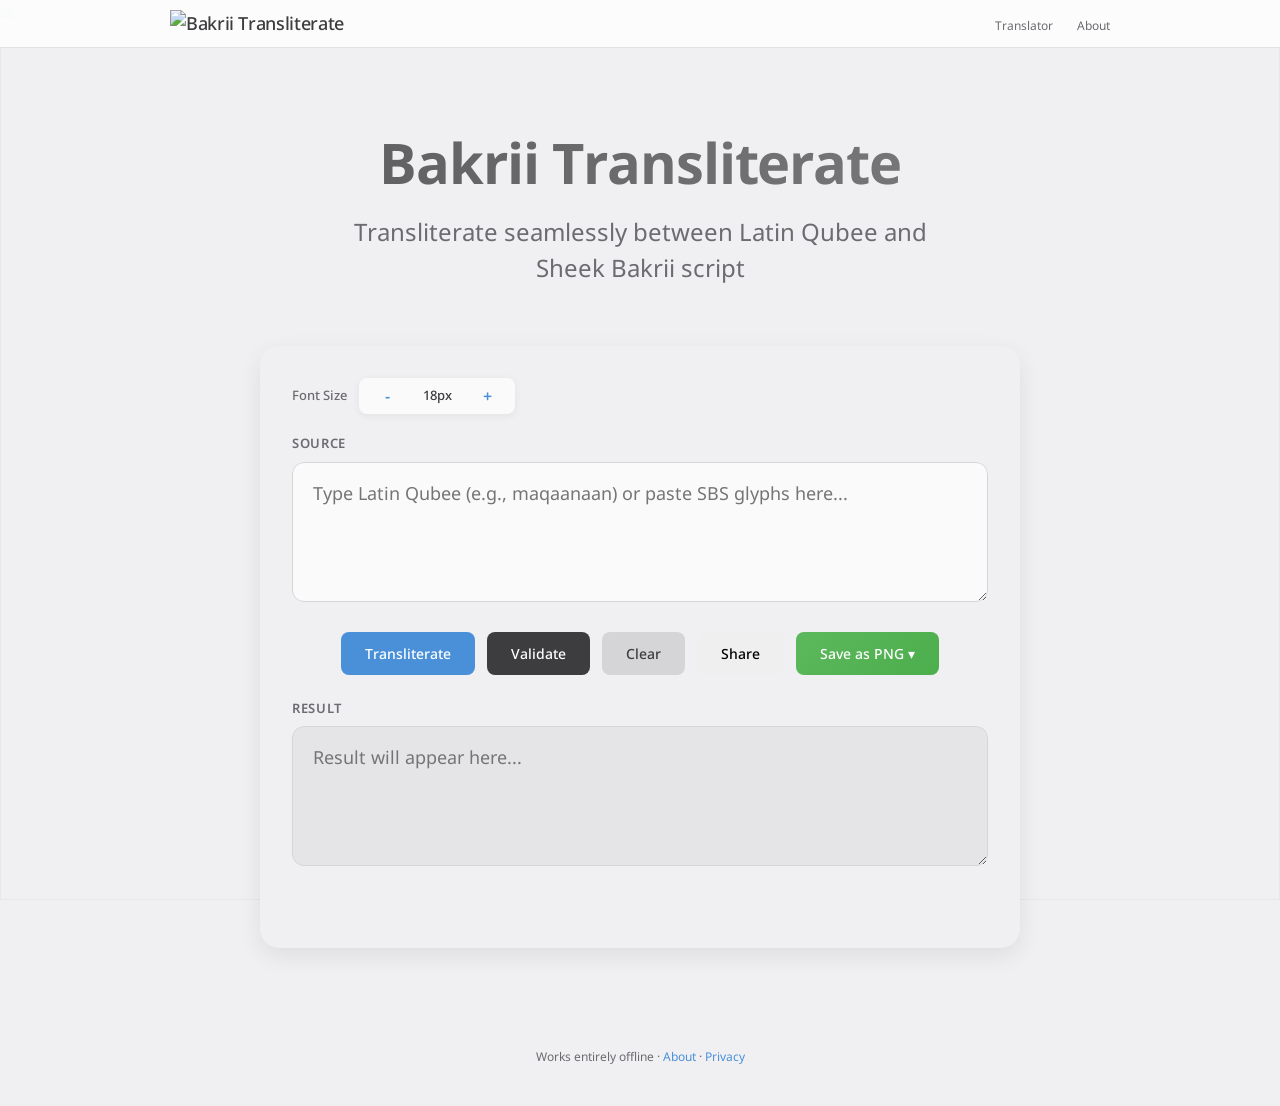
==== translator.html @ 2c623cd7 "Merge 926c4c5b5d169eddbbe2cc7d756abc93c093599e into 7698757508d91d9f81d3f9c5dd6d07b0c827f05c" ====
<!DOCTYPE html>
<html lang="en">
<head>
  <meta charset="UTF-8">
  <meta name="viewport" content="width=device-width, initial-scale=1.0">
  <meta name="description" content="Transliterate seamlessly between Latin Qubee and Sheek Bakrii script - preserving and promoting the Oromo language.">
  <meta property="og:title" content="Bakrii Transliterate">
  <meta property="og:description" content="Convert between Latin Qubee and Sheek Bakrii script for Oromo language preservation.">
  <meta property="og:type" content="website">
  <title>Bakrii Transliterate ↔ Latin Qubee</title>
  <link rel="icon" href="favicon.svg" type="image/svg+xml">
  <link rel="stylesheet" href="sbs-font-base64.css">
  <link href="https://fonts.googleapis.com/css2?family=Noto+Sans+Ethiopic:wght@300;400;500;600;700&family=Noto+Serif+Ethiopic:wght@400;500;600&display=swap" rel="stylesheet">
  <script>
    window.va = window.va || function () { (window.vaq = window.vaq || []).push(arguments); };
  </script>
  <script defer src="/_vercel/insights/script.js"></script>
  <style>
    *, *::before, *::after {
      box-sizing: border-box;
      margin: 0;
      padding: 0;
    }

    :root {
      --primary: #4a90d9;
      --primary-hover: #5a9fe0;
      --secondary: #6b6b70;
      --dark: #3d3d3f;
      --light: #e8e8eb;
      --white: #fafafa;
      --gray-100: #f0f0f2;
      --gray-200: #e5e5e8;
      --gray-300: #d5d5d8;
      --shadow-sm: 0 2px 8px rgba(0,0,0,0.06);
      --shadow-md: 0 8px 24px rgba(0,0,0,0.08);
      --shadow-lg: 0 32px 64px rgba(0,0,0,0.10);
      --radius-sm: 8px;
      --radius-md: 12px;
      --radius-lg: 20px;
      --transition: 0.3s cubic-bezier(0.4, 0, 0.2, 1);
    }

    .map-bg {
      position: fixed;
      top: 0;
      left: 0;
      width: 100%;
      height: 100%;
      object-fit: cover;
      z-index: -1;
      opacity: 0.2;
      pointer-events: none;
    }
    
    .map-bg svg {
      width: 100%;
      height: auto;
      filter: grayscale(100%) contrast(0.8);
    }

    body {
      font-family: 'Noto Sans Ethiopic', -apple-system, BlinkMacSystemFont, 'SF Pro Display', sans-serif;
      min-height: 100vh;
      background: #f0f0f2;
      color: var(--dark);
      line-height: 1.5;
      -webkit-font-smoothing: antialiased;
      -moz-osx-font-smoothing: grayscale;
    }

    body::before {
      content: '';
      position: fixed;
      top: 0;
      left: 0;
      right: 0;
      bottom: 0;
      background: rgba(240, 240, 242, 0.92);
      pointer-events: none;
      z-index: -1;
    }

    .navbar {
      position: fixed;
      top: 0;
      left: 0;
      right: 0;
      height: 48px;
      background: rgba(255, 255, 255, 0.8);
      backdrop-filter: blur(20px);
      -webkit-backdrop-filter: blur(20px);
      border-bottom: 1px solid rgba(0,0,0,0.1);
      z-index: 1000;
      display: flex;
      align-items: center;
      justify-content: center;
    }

    .navbar-content {
      max-width: 980px;
      width: 100%;
      display: flex;
      align-items: center;
      justify-content: space-between;
      padding: 0 20px;
    }

    .nav-logo {
      font-size: 18px;
      font-weight: 500;
      color: var(--dark);
      letter-spacing: -0.02em;
      text-decoration: none;
    }

    .nav-links {
      display: flex;
      gap: 24px;
      list-style: none;
    }

    .nav-links a {
      font-size: 12px;
      color: var(--secondary);
      text-decoration: none;
      transition: color var(--transition);
    }

    .nav-links a:hover {
      color: var(--dark);
    }

    .container {
      max-width: 800px;
      margin: 0 auto;
      padding: 120px 20px 60px;
    }

    .hero {
      text-align: center;
      margin-bottom: 60px;
      animation: fadeInUp 0.8s ease-out;
    }

    @keyframes fadeInUp {
      from {
        opacity: 0;
        transform: translateY(40px);
      }
      to {
        opacity: 1;
        transform: translateY(0);
      }
    }

    h1 {
      font-size: 56px;
      font-weight: 700;
      letter-spacing: -0.02em;
      background: linear-gradient(90deg, #5d5d5f 0%, #7a7a7d 100%);
      -webkit-background-clip: text;
      -webkit-text-fill-color: transparent;
      background-clip: text;
      margin-bottom: 10px;
    }

    .subtitle {
      font-size: 24px;
      font-weight: 400;
      color: var(--secondary);
      max-width: 600px;
      margin: 0 auto;
    }

    .translator-card {
      background: var(--gray-100);
      border-radius: var(--radius-lg);
      padding: 32px;
      box-shadow: var(--shadow-md);
      animation: fadeInUp 0.8s ease-out 0.2s both;
    }

    @keyframes fadeInUp {
      from {
        opacity: 0;
        transform: translateY(30px);
      }
      to {
        opacity: 1;
        transform: translateY(0);
      }
    }

    .toolbar {
      display: flex;
      align-items: center;
      justify-content: space-between;
      margin-bottom: 20px;
      flex-wrap: wrap;
      gap: 16px;
    }

    .font-controls {
      display: flex;
      align-items: center;
      gap: 12px;
    }

    .font-label {
      font-size: 13px;
      color: var(--secondary);
      font-weight: 500;
    }

    .font-size-control {
      display: flex;
      align-items: center;
      gap: 8px;
      background: var(--white);
      border-radius: var(--radius-sm);
      padding: 4px;
      box-shadow: var(--shadow-sm);
    }

    .font-btn {
      width: 28px;
      height: 28px;
      border: none;
      background: transparent;
      border-radius: 6px;
      cursor: pointer;
      display: flex;
      align-items: center;
      justify-content: center;
      color: var(--primary);
      font-size: 16px;
      font-weight: 600;
      transition: all var(--transition);
    }

    .font-btn:hover {
      background: var(--gray-200);
    }

    .font-btn:active {
      transform: scale(0.95);
    }

    .font-value {
      font-size: 13px;
      color: var(--dark);
      min-width: 36px;
      text-align: center;
      font-weight: 500;
    }

    .input-group {
      margin-bottom: 20px;
    }

    label {
      display: block;
      font-size: 13px;
      font-weight: 600;
      color: var(--secondary);
      text-transform: uppercase;
      letter-spacing: 0.05em;
      margin-bottom: 8px;
    }

    .textarea-wrapper {
      position: relative;
      border-radius: var(--radius-md);
      overflow: hidden;
      transition: all var(--transition);
    }

    .textarea-wrapper:focus-within {
      box-shadow: 0 0 0 4px rgba(0, 113, 227, 0.3);
    }

    textarea {
      width: 100%;
      min-height: 140px;
      height: auto;
      font-size: var(--font-size, 18px);
      font-family: 'SheekBakriSaphaloo', 'Noto Sans Ethiopic', sans-serif;
      padding: 16px 20px;
      border: 1px solid var(--gray-300);
      border-radius: var(--radius-md);
      background: var(--white);
      color: var(--dark);
      resize: vertical;
      transition: all var(--transition);
      line-height: 1.6;
      -webkit-font-smoothing: antialiased;
      -moz-osx-font-smoothing: grayscale;
      font-feature-settings: "liga" 1, "calt" 1;
      text-rendering: optimizeLegibility;
    }

    #dst {
      background: var(--gray-200);
    }

    .button-group {
      display: flex;
      gap: 12px;
      flex-wrap: wrap;
      justify-content: center;
      margin: 24px 0;
      position: relative;
    }

    button {
      display: inline-flex;
      align-items: center;
      gap: 8px;
      padding: 12px 24px;
      font-size: 14px;
      font-weight: 500;
      font-family: inherit;
      border: none;
      border-radius: var(--radius-sm);
      cursor: pointer;
      transition: all var(--transition);
    }

    button:active {
      transform: scale(0.98);
    }

    #goBtn {
      background: var(--primary);
      color: white;
    }

    #goBtn:hover {
      background: var(--primary-hover);
      transform: translateY(-1px);
    }

    #valBtn {
      background: var(--dark);
      color: white;
    }

    #valBtn:hover {
      background: #2d2d2f;
      transform: translateY(-1px);
    }

    #clearBtn {
      background: var(--gray-300);
      color: var(--dark);
    }

    #clearBtn:hover {
      background: #d1d1d6;
    }

    #saveBtn {
      background: linear-gradient(135deg, #5cb85c 0%, #4cae4c 100%);
      color: white;
    }

    #saveBtn:hover {
      transform: translateY(-1px);
      box-shadow: 0 4px 12px rgba(52, 199, 89, 0.4);
    }

    .save-dropdown {
      position: relative;
    }

    .save-menu {
      display: none;
      position: absolute;
      top: 100%;
      left: 0;
      margin-top: 4px;
      background: var(--white);
      border-radius: var(--radius-sm);
      box-shadow: var(--shadow-md);
      overflow: hidden;
      z-index: 100;
      min-width: 180px;
    }

    .save-menu.show {
      display: block;
    }

    .save-menu button {
      width: 100%;
      padding: 10px 16px;
      background: transparent;
      border: none;
      text-align: left;
      font-size: 13px;
      color: var(--dark);
      cursor: pointer;
      transition: background var(--transition);
    }

    .save-menu button:hover {
      background: var(--gray-200);
    }

    .info-box {
      margin-top: 20px;
      padding: 16px;
      background: var(--white);
      border-radius: var(--radius-md);
      min-height: 60px;
      font-size: 14px;
      color: var(--secondary);
    }

    .info-box:empty::before {
      content: 'Validation results will appear here';
      color: #a1a1a6;
      font-style: italic;
    }

    .valid {
      background: #e8f5e9;
      color: #2e7d32;
      padding: 2px 8px;
      border-radius: 4px;
      font-weight: 500;
    }

    .invalid {
      background: #ffebee;
      color: #c62828;
      padding: 2px 8px;
      border-radius: 4px;
      font-weight: 500;
    }

    .code {
      font-family: 'SF Mono', monospace;
      background: var(--gray-200);
      padding: 2px 6px;
      border-radius: 4px;
      font-size: 13px;
    }

    .info-line {
      padding: 8px 0;
      border-bottom: 1px solid var(--gray-300);
    }

    .info-line:last-child {
      border-bottom: none;
    }

    .status-bar {
      margin-top: 16px;
      padding: 12px 16px;
      border-radius: var(--radius-sm);
      font-size: 14px;
      font-weight: 500;
      text-align: center;
    }

    .status-bar.error {
      background: #ffe5e5;
      color: #c62828;
    }

    .status-bar.ok {
      background: #e8f5e9;
      color: #2e7d32;
    }

    .divider {
      height: 1px;
      background: linear-gradient(90deg, transparent, var(--gray-300), transparent);
      margin: 24px 0;
    }

    .footer {
      text-align: center;
      padding: 40px 20px;
      color: var(--secondary);
      font-size: 12px;
    }

    .footer a {
      color: var(--primary);
      text-decoration: none;
    }

    .footer a:hover {
      text-decoration: underline;
    }

    .skip-link {
      position: absolute;
      left: -9999px;
      padding: 12px 24px;
      background: var(--primary);
      color: white;
      text-decoration: none;
      z-index: 9999;
      border-radius: var(--radius-sm);
    }

    .skip-link:focus {
      position: fixed;
      left: 50%;
      top: 10px;
      transform: translateX(-50%);
    }

    .font-btn:focus-visible,
    button:focus-visible {
      outline: 2px solid var(--primary);
      outline-offset: 2px;
    }

    .modal {
      display: none;
      position: fixed;
      top: 0;
      left: 0;
      width: 100%;
      height: 100%;
      z-index: 2000;
      align-items: center;
      justify-content: center;
    }

    .modal.show {
      display: flex;
    }

    .modal-overlay {
      position: absolute;
      top: 0;
      left: 0;
      width: 100%;
      height: 100%;
      background: rgba(0, 0, 0, 0.5);
    }

    .modal-content {
      position: relative;
      background: var(--white);
      padding: 32px;
      border-radius: var(--radius-lg);
      max-width: 480px;
      margin: 20px;
      box-shadow: var(--shadow-lg);
    }

    .modal-close {
      position: absolute;
      top: 12px;
      right: 12px;
      width: 32px;
      height: 32px;
      border: none;
      background: var(--gray-200);
      border-radius: 50%;
      font-size: 20px;
      cursor: pointer;
      display: flex;
      align-items: center;
      justify-content: center;
    }

    .modal-close:hover {
      background: var(--gray-300);
    }

    .modal-content h2 {
      font-size: 24px;
      margin-bottom: 16px;
      color: var(--dark);
    }

    .modal-content p {
      margin-bottom: 12px;
      color: var(--secondary);
      line-height: 1.6;
    }



    @media (max-width: 768px) {
      h1 {
        font-size: 36px;
      }

      .subtitle {
        font-size: 18px;
      }

      .container {
        padding: 100px 16px 40px;
      }

      .translator-card {
        padding: 20px;
      }

      .button-group {
        flex-direction: column;
      }

      button {
        width: 100%;
        justify-content: center;
      }

      .toolbar {
        flex-direction: column;
        align-items: stretch;
      }

      .font-controls {
        justify-content: center;
      }
    }
  </style>
</head>
<body>
  <a href="#main" class="skip-link">Skip to content</a>
  <img class="map-bg" src="contour-lines.svg" role="img" aria-hidden="true" alt="">
  <nav class="navbar">
    <div class="navbar-content">
      <a href="translator.html" class="nav-logo"><img src="logo.svg" alt="Bakrii Transliterate" height="32"></a>
      <ul class="nav-links">
        <li><a href="translator.html" class="active">Translator</a></li>
        <li><a href="about.html">About</a></li>
      </ul>
    </div>
  </nav>

  <div class="container" id="main">
    <header class="hero">
      <h1>Bakrii Transliterate</h1>
      <p class="subtitle">Transliterate seamlessly between Latin Qubee and Sheek Bakrii script</p>
    </header>

    <div class="translator-card" id="translatorCard">
      <div class="toolbar">
        <div class="font-controls">
          <span class="font-label">Font Size</span>
          <div class="font-size-control">
            <button class="font-btn" onclick="adjustFontSize(-2)" aria-label="Decrease font size">−</button>
            <span class="font-value" id="fontValue">18px</span>
            <button class="font-btn" onclick="adjustFontSize(2)" aria-label="Increase font size">+</button>
          </div>
        </div>
      </div>

      <div class="input-group">
        <label for="src">Source</label>
        <div class="textarea-wrapper">
          <textarea id="src" placeholder="Type Latin Qubee (e.g., maqaanaan) or paste SBS glyphs here..."></textarea>
        </div>
      </div>

      <div class="button-group">
        <button id="goBtn">Transliterate</button>
        <button id="valBtn">Validate</button>
        <button id="clearBtn">Clear</button>
        <button id="shareBtn" title="Share to apps">Share</button>
        <div class="save-dropdown">
          <button id="saveBtn">Save as PNG ▾</button>
          <div class="save-menu" id="saveMenu">
            <button data-format="original">Original Size</button>
            <button data-format="instagram">Instagram (1080×1350)</button>
            <button data-format="facebook">Facebook (1080×1080)</button>
            <button data-format="twitter">X/Twitter (1200×675)</button>
            <button data-format="linkedin">LinkedIn (1200×627)</button>
            <button data-format="story">Story (1080×1920)</button>
            <button data-format="svg">Export as SVG (Vector)</button>
          </div>
        </div>
      </div>

      <div class="input-group">
        <label for="dst">Result</label>
        <div class="textarea-wrapper" id="resultWrapper">
          <textarea id="dst" readonly placeholder="Result will appear here..."></textarea>
        </div>
      </div>

      <div id="infoBox"></div>
      <div id="statusBar" class="status-bar"></div>
    </div>


  </div>

  <footer class="footer">
    <p>Works entirely offline &middot; <a href="about.html">About</a> &middot; <a href="#" id="privacyLink">Privacy</a></p>
  </footer>

  <div id="privacyModal" class="modal" aria-hidden="true">
    <div class="modal-overlay" aria-hidden="true"></div>
    <div class="modal-content" role="dialog" aria-labelledby="privacyTitle">
      <button class="modal-close" aria-label="Close">&times;</button>
      <h2 id="privacyTitle">Privacy Policy</h2>
      <p>This translator runs entirely in your browser. No data is sent to any server.</p>
      <p>All translation, validation, and export operations happen locally on your device.</p>
      <p>No cookies, no tracking, no analytics.</p>
    </div>
  </div>

  <script src="opentype.min.js"></script>
  <script src="translator.js"></script>
  <script>
    let currentFontSize = 18;
    const minFontSize = 12;
    const maxFontSize = 48;

    function adjustFontSize(delta) {
      currentFontSize = Math.max(minFontSize, Math.min(maxFontSize, currentFontSize + delta));
      document.documentElement.style.setProperty('--font-size', currentFontSize + 'px');
      document.getElementById('fontValue').textContent = currentFontSize + 'px';
      localStorage.setItem('translatorFontSize', currentFontSize);
    }

    const savedFontSize = localStorage.getItem('translatorFontSize');
    if (savedFontSize) {
      currentFontSize = parseInt(savedFontSize);
      document.documentElement.style.setProperty('--font-size', currentFontSize + 'px');
      document.getElementById('fontValue').textContent = currentFontSize + 'px';
    }

    document.getElementById('saveBtn').addEventListener('click', function(e) {
      e.stopPropagation();
      const resultText = document.getElementById('dst').value;
      if (!resultText) {
        alert('No result to save. Please transliterate first.');
        return;
      }
      document.getElementById('saveMenu').classList.toggle('show');
    });

    document.querySelectorAll('.save-menu button').forEach(btn => {
      btn.addEventListener('click', function() {
        const format = this.dataset.format;
        document.getElementById('saveMenu').classList.remove('show');
        captureAndSave(format);
      });
    });

    document.addEventListener('click', function() {
      document.getElementById('saveMenu').classList.remove('show');
    });

    const formats = {
      original: null,
      instagram: { width: 1080, height: 1350 },
      facebook: { width: 1080, height: 1080 },
      twitter: { width: 1200, height: 675 },
      linkedin: { width: 1200, height: 627 },
      story: { width: 1080, height: 1920 },
      svg: null
    };

    function escapeXml(str) {
      return str.replace(/[<>&'"]/g, c => ({
        '<': '&lt;', '>': '&gt;', '&': '&amp;', "'": '&apos;', '"': '&quot;'
      })[c]);
    }
    
    function captureAndSave(format) {
        const resultText = document.getElementById('dst').value;
        if (!resultText) {
          alert('No result to save. Please transliterate first.');
          return;
        }

        const fontSize = currentFontSize;
        const padding = 30;
        const lineHeight = fontSize * 1.5;

        const tempCanvas = document.createElement('canvas');
        const tempCtx = tempCanvas.getContext('2d');
        tempCtx.font = fontSize + 'px "Noto Sans Ethiopic", "SheekBakriSaphaloo", sans-serif';

        const maxWidth = 800;
        const words = resultText.split(' ');
        const lines = [];
        let currentLine = '';

        for (const word of words) {
          const testLine = currentLine ? currentLine + ' ' + word : word;
          const metrics = tempCtx.measureText(testLine);
          if (metrics.width > maxWidth && currentLine) {
            lines.push(currentLine);
            currentLine = word;
          } else {
            currentLine = testLine;
          }
        }
        if (currentLine) lines.push(currentLine);

        const textWidth = Math.max(...lines.map(line => tempCtx.measureText(line).width));
        const textHeight = lines.length * lineHeight;

        const contentPadding = 40;
        const boxWidth = Math.ceil(textWidth + contentPadding * 2);
        const boxHeight = Math.ceil(textHeight + contentPadding * 2);

        let targetWidth, targetHeight;
        const targetFormat = formats[format];
        
        if (targetFormat) {
          targetWidth = targetFormat.width;
          targetHeight = targetFormat.height;
        } else {
          targetWidth = boxWidth + 100;
          targetHeight = boxHeight + 120;
        }

        const canvas = document.createElement('canvas');
        canvas.width = targetWidth;
        canvas.height = targetHeight;
        const ctx = canvas.getContext('2d');

        ctx.fillStyle = '#ffffff';
        ctx.fillRect(0, 0, targetWidth, targetHeight);

        if (targetFormat) {
          ctx.strokeStyle = '#f0f0f0';
          ctx.lineWidth = 1;
          ctx.strokeRect(0, 0, targetWidth, targetHeight);
        }

        const scale = Math.min(
          (targetWidth * 0.8) / boxWidth,
          (targetHeight * 0.8) / boxHeight
        );

        ctx.save();
        ctx.translate(targetWidth / 2, targetHeight / 2);
        ctx.scale(scale, scale);
        ctx.translate(-boxWidth / 2, -boxHeight / 2);

        ctx.fillStyle = '#f5f5f7';
        ctx.fillRect(0, 0, boxWidth, boxHeight);

        ctx.fillStyle = '#5d5d5f';
        ctx.font = fontSize + 'px "Noto Sans Ethiopic", "SheekBakriSaphaloo", sans-serif';
        
        let y = contentPadding + fontSize;
        for (const line of lines) {
          ctx.fillText(line, contentPadding, y);
          y += lineHeight;
        }

        ctx.restore();

        // SVG vector export is handled separately by exportVectorSVG()
        if (format === 'svg') {
          exportVectorSVG(resultText);
          return;
        }

        const link = document.createElement('a');
        link.download = `sheek-bakrii-${format || 'original'}.png`;
        link.href = canvas.toDataURL('image/png');
        link.click();
      }

    /* ── Vector SVG export via opentype.js ─────────────────────────
       Produces true Bézier outlines — no font installation required.
       Each SBS glyph → <path d="…">, Latin Qubee → <text> labels.
    ──────────────────────────────────────────────────────────────── */
    let _sbsFont = null; // cached parsed font

    async function loadSbsFont() {
      if (_sbsFont) return _sbsFont;
      const cssText = await fetch('sbs-font-base64.css').then(r => r.text());
      const m = cssText.match(/base64,([A-Za-z0-9+/=]+)/);
      if (!m) throw new Error('Font base64 not found in sbs-font-base64.css');
      // Decode base64 → Uint8Array → ArrayBuffer
      const bin = atob(m[1]);
      const buf = new Uint8Array(bin.length);
      for (let i = 0; i < bin.length; i++) buf[i] = bin.charCodeAt(i);
      _sbsFont = opentype.parse(buf.buffer);
      return _sbsFont;
    }

    async function exportVectorSVG(sbsText) {
      const saveBtn = document.getElementById('saveBtn');
      const origLabel = saveBtn.textContent;
      saveBtn.textContent = 'Generating SVG…';
      saveBtn.disabled = true;

      try {
        const font = await loadSbsFont();

        // ── Layout ──────────────────────────────────────────────
        const FONT_SIZE  = 96;
        const PAD        = 28;
        const LABEL_GAP  = 10;   // px below descender line
        const LABEL_SIZE = 11;
        const upm        = font.unitsPerEm;
        const ascender   = (font.ascender  / upm) * FONT_SIZE;
        const descender  = Math.abs(font.descender / upm) * FONT_SIZE;
        const baseline   = PAD + ascender;

        // ── Collect glyph data ───────────────────────────────────
        const chars = [...sbsText];          // iterate by codepoint
        let cursorX = PAD;
        const glyphs = [];

        for (const ch of chars) {
          const glyph = font.charToGlyph(ch);
          if (!glyph) continue;
          const adv   = (glyph.advanceWidth / upm) * FONT_SIZE;
          const path  = font.getPath(ch, cursorX, baseline, FONT_SIZE);
          // Get Latin equivalent for the label
          const latin = (typeof sbsToLatin === 'function')
            ? sbsToLatin(ch)
            : ch;
          glyphs.push({ path, x: cursorX, adv, latin });
          cursorX += adv;
        }

        if (!glyphs.length) throw new Error('No glyphs could be rendered for this text.');

        // ── Dimensions ──────────────────────────────────────────
        const totalW = cursorX + PAD;
        const labelY = baseline + descender + LABEL_GAP + LABEL_SIZE;
        const totalH = labelY + PAD;

        // ── Compound path (all glyphs merged) ───────────────────
        const compoundD = glyphs
          .map(g => g.path.toPathData(3))
          .join(' ');

        // ── Glyph separator lines (subtle, helpful in Illustrator)
        const separators = glyphs.slice(0, -1).map(g => {
          const lx = (g.x + g.adv).toFixed(2);
          const y1 = PAD.toFixed(2);
          const y2 = (baseline + descender).toFixed(2);
          return `  <line x1="${lx}" y1="${y1}" x2="${lx}" y2="${y2}" stroke="#dddddd" stroke-width="0.5" stroke-dasharray="2,2"/>`;
        }).join('\n');

        // ── Latin labels ─────────────────────────────────────────
        const labelLines = glyphs.map(g => {
          const cx = (g.x + g.adv / 2).toFixed(2);
          return `    <text x="${cx}" y="${labelY.toFixed(2)}" text-anchor="middle" ` +
            `font-family="Arial, Helvetica, sans-serif" font-size="${LABEL_SIZE}" fill="#999999">${escapeXml(g.latin)}</text>`;
        }).join('\n');

        // ── Baseline rule ────────────────────────────────────────
        const baselineRule = `  <line x1="${PAD}" y1="${baseline.toFixed(2)}" x2="${(totalW - PAD).toFixed(2)}" ` +
          `y2="${baseline.toFixed(2)}" stroke="#eeeeee" stroke-width="0.5"/>`;

        // ── Assemble SVG ─────────────────────────────────────────
        const latinSrc = glyphs.map(g => g.latin).join('');
        const svg = `<?xml version="1.0" encoding="utf-8"?>
<!-- Generator: Bakrii Translator <https://github.com/archimatrix47-design/Bakrii-Translator> -->
<!DOCTYPE svg PUBLIC "-//W3C//DTD SVG 1.1//EN" "http://www.w3.org/Graphics/SVG/1.1/DTD/svg11.dtd">
<svg version="1.1"
     xmlns="http://www.w3.org/2000/svg"
     xmlns:xlink="http://www.w3.org/1999/xlink"
     viewBox="0 0 ${totalW.toFixed(2)} ${totalH.toFixed(2)}"
     width="${totalW.toFixed(2)}"
     height="${totalH.toFixed(2)}">
  <title>${escapeXml(latinSrc)}</title>
  <desc>Sheek Bakrii Saphaloo — vector outlines. Latin Qubee: ${escapeXml(latinSrc)}</desc>

  <!-- Baseline & glyph separators (guides) -->
${baselineRule}
${separators}

  <!-- SBS glyph outlines — compound path, editable as shapes in Illustrator -->
  <path id="sbs-glyphs" d="${compoundD}" fill="#1a1a1a" fill-rule="nonzero"/>

  <!-- Latin Qubee labels -->
  <g id="qubee-labels">
${labelLines}
  </g>
</svg>`;

        // ── Trigger download ─────────────────────────────────────
        const slug = latinSrc.replace(/\s+/g, '-').replace(/[^a-z0-9-]/gi, '').toLowerCase();
        const blob = new Blob([svg], { type: 'image/svg+xml' });
        const url  = URL.createObjectURL(blob);
        const a    = document.createElement('a');
        a.href     = url;
        a.download = `sbs-${slug || Date.now()}.svg`;
        document.body.appendChild(a);
        a.click();
        setTimeout(() => { document.body.removeChild(a); URL.revokeObjectURL(url); }, 200);

      } catch (err) {
        alert('SVG export failed: ' + err.message);
        console.error('exportVectorSVG:', err);
      } finally {
        saveBtn.textContent = origLabel;
        saveBtn.disabled = false;
      }
    }

      document.getElementById('shareBtn').addEventListener('click', async function() {
        const resultText = document.getElementById('dst').value;
        if (!resultText) {
          alert('No result to share. Please transliterate first.');
          return;
        }

        const fontSize = currentFontSize;
        const padding = 40;
        const lineHeight = fontSize * 1.5;

        const tempCanvas = document.createElement('canvas');
        const tempCtx = tempCanvas.getContext('2d');
        tempCtx.font = fontSize + 'px "SheekBakriSaphaloo"';

        const maxWidth = 800;
        const words = resultText.split(' ');
        const lines = [];
        let currentLine = '';

        for (const word of words) {
          const testLine = currentLine ? currentLine + ' ' + word : word;
          const metrics = tempCtx.measureText(testLine);
          if (metrics.width > maxWidth && currentLine) {
            lines.push(currentLine);
            currentLine = word;
          } else {
            currentLine = testLine;
          }
        }
        if (currentLine) lines.push(currentLine);

        const textWidth = Math.max(...lines.map(line => tempCtx.measureText(line).width));
        const textHeight = lines.length * lineHeight;

        const boxWidth = Math.ceil(textWidth + padding * 2);
        const boxHeight = Math.ceil(textHeight + padding * 2);

        const canvas = document.createElement('canvas');
        canvas.width = boxWidth;
        canvas.height = boxHeight;
        const ctx = canvas.getContext('2d');

        ctx.fillStyle = '#f5f5f7';
        ctx.fillRect(0, 0, boxWidth, boxHeight);

        ctx.fillStyle = '#3d3d3f';
        ctx.font = fontSize + 'px "SheekBakriSaphaloo", "Noto Sans Ethiopic", sans-serif';

        let y = padding + fontSize;
        for (const line of lines) {
          ctx.fillText(line, padding, y);
          y += lineHeight;
        }

        canvas.toBlob(async function(blob) {
          if (!blob) {
            alert('Could not create image. Please try again.');
            return;
          }

          const file = new File([blob], 'sheek-bakrii-translation.png', { type: 'image/png' });

          if (navigator.share && navigator.canShare && navigator.canShare({ files: [file] })) {
            try {
              await navigator.share({
                files: [file],
                title: 'Sheek Bakrii Translation',
                text: resultText
              });
            } catch (err) {
              if (err.name !== 'AbortError') {
                alert('Share failed. Please try saving instead.');
              }
            }
          } else if (navigator.share) {
            try {
              await navigator.share({
                title: 'Sheek Bakrii Translation',
                text: resultText
              });
            } catch (err) {
              if (err.name !== 'AbortError') {
                const link = document.createElement('a');
                link.download = 'sheek-bakrii-translation.png';
                link.href = canvas.toDataURL('image/png');
                link.click();
              }
            }
          } else {
            const link = document.createElement('a');
            link.download = 'sheek-bakrii-translation.png';
            link.href = canvas.toDataURL('image/png');
            link.click();
          }
        }, 'image/png');
      });

    document.addEventListener('keydown', function(e) {
      if ((e.ctrlKey || e.metaKey) && e.key === 'Enter') {
        document.getElementById('goBtn').click();
      }
    });

    const privacyModal = document.getElementById('privacyModal');
    const privacyLink = document.getElementById('privacyLink');
    const modalClose = privacyModal.querySelector('.modal-close');
    const modalOverlay = privacyModal.querySelector('.modal-overlay');

    function openPrivacyModal() {
      privacyModal.classList.add('show');
      privacyModal.setAttribute('aria-hidden', 'false');
      modalClose.focus();
    }

    function closePrivacyModal() {
      privacyModal.classList.remove('show');
      privacyModal.setAttribute('aria-hidden', 'true');
      privacyLink.focus();
    }

    privacyLink.addEventListener('click', function(e) {
      e.preventDefault();
      openPrivacyModal();
    });

    modalClose.addEventListener('click', closePrivacyModal);
    modalOverlay.addEventListener('click', closePrivacyModal);

    document.addEventListener('keydown', function(e) {
      if (e.key === 'Escape' && privacyModal.classList.contains('show')) {
        closePrivacyModal();
      }
    });
  </script>
</body>
</html>
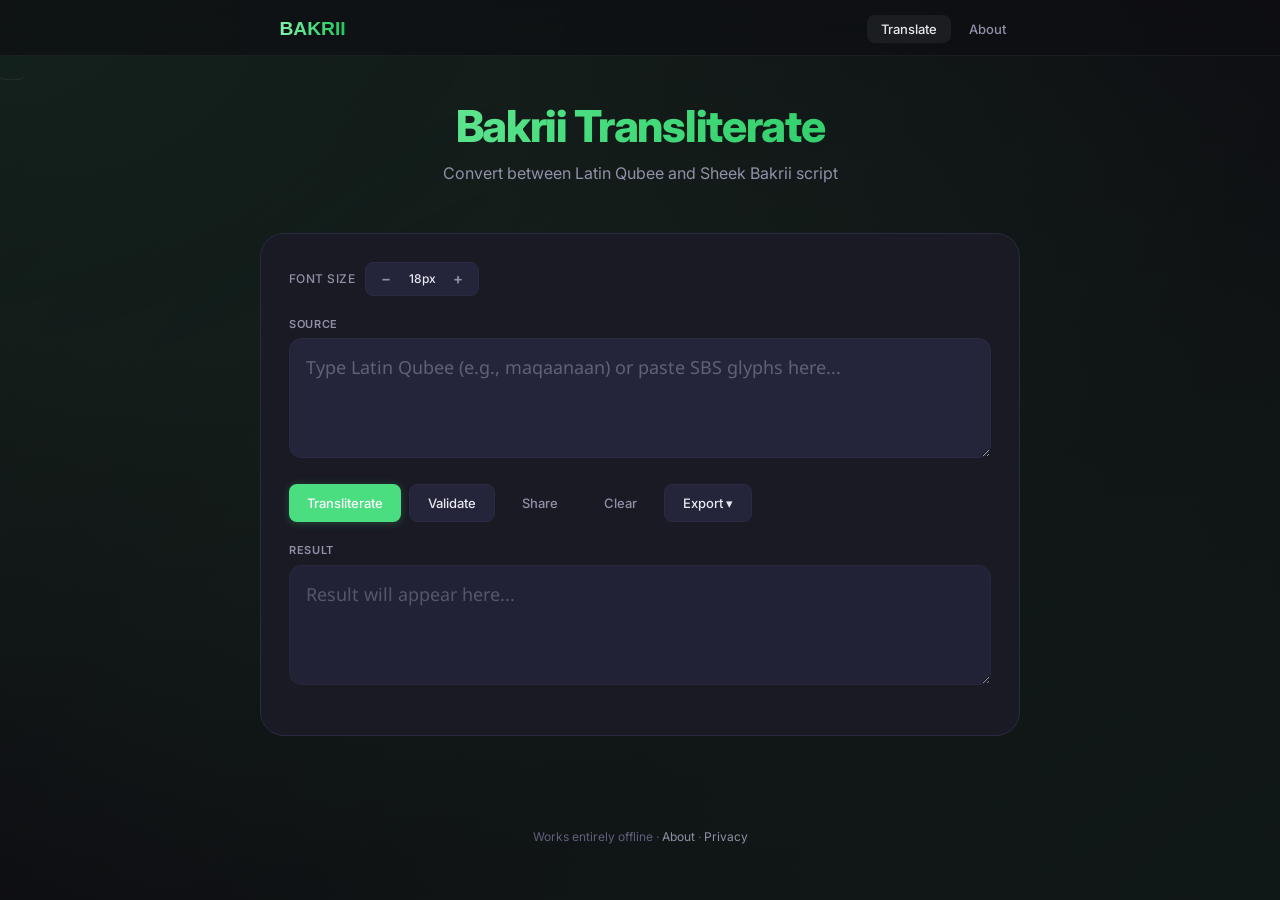
==== commit 8a6c21ad: "Rebuild UI with dark theme, green accents, and contour-lines background Complete visual redesign of " ====
--- a/translator.html
+++ b/translator.html
@@ -10,11 +10,7 @@
   <title>Bakrii Transliterate ↔ Latin Qubee</title>
   <link rel="icon" href="favicon.svg" type="image/svg+xml">
   <link rel="stylesheet" href="sbs-font-base64.css">
-  <link href="https://fonts.googleapis.com/css2?family=Noto+Sans+Ethiopic:wght@300;400;500;600;700&family=Noto+Serif+Ethiopic:wght@400;500;600&display=swap" rel="stylesheet">
-  <script>
-    window.va = window.va || function () { (window.vaq = window.vaq || []).push(arguments); };
-  </script>
-  <script defer src="/_vercel/insights/script.js"></script>
+  <link href="https://fonts.googleapis.com/css2?family=Inter:wght@300;400;500;600;700;800&family=Noto+Sans+Ethiopic:wght@300;400;500;600;700&display=swap" rel="stylesheet">
   <style>
     *, *::before, *::after {
       box-sizing: border-box;
@@ -23,62 +19,82 @@
     }
 
     :root {
-      --primary: #4a90d9;
-      --primary-hover: #5a9fe0;
-      --secondary: #6b6b70;
-      --dark: #3d3d3f;
-      --light: #e8e8eb;
-      --white: #fafafa;
-      --gray-100: #f0f0f2;
-      --gray-200: #e5e5e8;
-      --gray-300: #d5d5d8;
-      --shadow-sm: 0 2px 8px rgba(0,0,0,0.06);
-      --shadow-md: 0 8px 24px rgba(0,0,0,0.08);
-      --shadow-lg: 0 32px 64px rgba(0,0,0,0.10);
+      --bg: #0f0f13;
+      --bg-card: #1a1a24;
+      --bg-card-hover: #1f1f2b;
+      --surface: #24243a;
+      --border: #2a2a40;
+      --text: #e8e8f0;
+      --text-secondary: #9090a8;
+      --text-muted: #60607a;
+      --accent: #4ade80;
+      --accent-hover: #22c55e;
+      --accent-glow: rgba(74, 222, 128, 0.25);
+      --green: #4ade80;
+      --green-bg: rgba(74, 222, 128, 0.1);
+      --red: #f87171;
+      --red-bg: rgba(248, 113, 113, 0.1);
       --radius-sm: 8px;
       --radius-md: 12px;
-      --radius-lg: 20px;
-      --transition: 0.3s cubic-bezier(0.4, 0, 0.2, 1);
-    }
-
-    .map-bg {
+      --radius-lg: 16px;
+      --radius-xl: 24px;
+      --transition: 0.2s cubic-bezier(0.4, 0, 0.2, 1);
+    }
+
+    .contour-bg {
       position: fixed;
       top: 0;
       left: 0;
       width: 100%;
       height: 100%;
+      z-index: -1;
+      pointer-events: none;
+      opacity: 0.12;
+      filter: invert(1) grayscale(1);
+    }
+
+    .contour-bg svg {
+      width: 100%;
+      height: 100%;
       object-fit: cover;
-      z-index: -1;
-      opacity: 0.2;
-      pointer-events: none;
-    }
-    
-    .map-bg svg {
-      width: 100%;
-      height: auto;
-      filter: grayscale(100%) contrast(0.8);
     }
 
     body {
-      font-family: 'Noto Sans Ethiopic', -apple-system, BlinkMacSystemFont, 'SF Pro Display', sans-serif;
+      font-family: 'Inter', 'Noto Sans Ethiopic', -apple-system, BlinkMacSystemFont, sans-serif;
+      background: var(--bg);
+      color: var(--text);
       min-height: 100vh;
-      background: #f0f0f2;
-      color: var(--dark);
       line-height: 1.5;
       -webkit-font-smoothing: antialiased;
       -moz-osx-font-smoothing: grayscale;
     }
 
-    body::before {
-      content: '';
+    .bg-gradient {
       position: fixed;
       top: 0;
       left: 0;
-      right: 0;
-      bottom: 0;
-      background: rgba(240, 240, 242, 0.92);
-      pointer-events: none;
+      width: 100%;
+      height: 100%;
       z-index: -1;
+      overflow: hidden;
+    }
+
+    .bg-gradient::before {
+      content: '';
+      position: absolute;
+      top: -50%;
+      left: -50%;
+      width: 200%;
+      height: 200%;
+      background: radial-gradient(ellipse at 20% 20%, rgba(74, 222, 128, 0.10) 0%, transparent 50%),
+                  radial-gradient(ellipse at 80% 80%, rgba(34, 197, 94, 0.06) 0%, transparent 50%),
+                  radial-gradient(ellipse at 50% 50%, rgba(74, 222, 128, 0.03) 0%, transparent 50%);
+      animation: bgShift 20s ease-in-out infinite alternate;
+    }
+
+    @keyframes bgShift {
+      0% { transform: translate(0, 0) rotate(0deg); }
+      100% { transform: translate(2%, 2%) rotate(3deg); }
     }
 
     .navbar {
@@ -86,11 +102,11 @@
       top: 0;
       left: 0;
       right: 0;
-      height: 48px;
-      background: rgba(255, 255, 255, 0.8);
-      backdrop-filter: blur(20px);
-      -webkit-backdrop-filter: blur(20px);
-      border-bottom: 1px solid rgba(0,0,0,0.1);
+      height: 56px;
+      background: rgba(15, 15, 19, 0.72);
+      backdrop-filter: blur(24px) saturate(1.4);
+      -webkit-backdrop-filter: blur(24px) saturate(1.4);
+      border-bottom: 1px solid rgba(255, 255, 255, 0.06);
       z-index: 1000;
       display: flex;
       align-items: center;
@@ -98,7 +114,7 @@
     }
 
     .navbar-content {
-      max-width: 980px;
+      max-width: 800px;
       width: 100%;
       display: flex;
       align-items: center;
@@ -107,89 +123,90 @@
     }
 
     .nav-logo {
-      font-size: 18px;
-      font-weight: 500;
-      color: var(--dark);
-      letter-spacing: -0.02em;
+      font-size: 20px;
+      font-weight: 700;
+      color: var(--text);
+      letter-spacing: -0.03em;
       text-decoration: none;
+      display: flex;
+      align-items: center;
+      gap: 8px;
+    }
+
+    .nav-logo img {
+      height: 28px;
     }
 
     .nav-links {
       display: flex;
-      gap: 24px;
+      gap: 4px;
       list-style: none;
     }
 
     .nav-links a {
-      font-size: 12px;
-      color: var(--secondary);
+      font-size: 13px;
+      font-weight: 500;
+      color: var(--text-secondary);
       text-decoration: none;
-      transition: color var(--transition);
-    }
-
-    .nav-links a:hover {
-      color: var(--dark);
+      padding: 6px 14px;
+      border-radius: var(--radius-sm);
+      transition: all var(--transition);
+    }
+
+    .nav-links a:hover,
+    .nav-links a.active {
+      color: var(--text);
+      background: rgba(255, 255, 255, 0.06);
     }
 
     .container {
       max-width: 800px;
       margin: 0 auto;
-      padding: 120px 20px 60px;
+      padding: 100px 20px 60px;
     }
 
     .hero {
       text-align: center;
-      margin-bottom: 60px;
-      animation: fadeInUp 0.8s ease-out;
+      margin-bottom: 48px;
+      animation: fadeInUp 0.6s ease-out;
     }
 
     @keyframes fadeInUp {
-      from {
-        opacity: 0;
-        transform: translateY(40px);
-      }
-      to {
-        opacity: 1;
-        transform: translateY(0);
-      }
+      from { opacity: 0; transform: translateY(24px); }
+      to { opacity: 1; transform: translateY(0); }
+    }
+
+    @keyframes fadeIn {
+      from { opacity: 0; }
+      to { opacity: 1; }
     }
 
     h1 {
-      font-size: 56px;
-      font-weight: 700;
-      letter-spacing: -0.02em;
-      background: linear-gradient(90deg, #5d5d5f 0%, #7a7a7d 100%);
+      font-size: 44px;
+      font-weight: 800;
+      letter-spacing: -0.03em;
+      background: linear-gradient(135deg, #86efac 0%, #4ade80 40%, #22c55e 100%);
       -webkit-background-clip: text;
       -webkit-text-fill-color: transparent;
       background-clip: text;
-      margin-bottom: 10px;
+      margin-bottom: 8px;
+      line-height: 1.2;
     }
 
     .subtitle {
-      font-size: 24px;
+      font-size: 16px;
       font-weight: 400;
-      color: var(--secondary);
-      max-width: 600px;
+      color: var(--text-secondary);
+      max-width: 480px;
       margin: 0 auto;
     }
 
     .translator-card {
-      background: var(--gray-100);
-      border-radius: var(--radius-lg);
-      padding: 32px;
-      box-shadow: var(--shadow-md);
-      animation: fadeInUp 0.8s ease-out 0.2s both;
-    }
-
-    @keyframes fadeInUp {
-      from {
-        opacity: 0;
-        transform: translateY(30px);
-      }
-      to {
-        opacity: 1;
-        transform: translateY(0);
-      }
+      background: var(--bg-card);
+      border: 1px solid var(--border);
+      border-radius: var(--radius-xl);
+      padding: 28px;
+      animation: fadeInUp 0.6s ease-out 0.1s both;
     }
 
     .toolbar {
@@ -198,29 +215,31 @@
       justify-content: space-between;
       margin-bottom: 20px;
       flex-wrap: wrap;
-      gap: 16px;
+      gap: 12px;
     }
 
     .font-controls {
       display: flex;
       align-items: center;
-      gap: 12px;
+      gap: 10px;
     }
 
     .font-label {
-      font-size: 13px;
-      color: var(--secondary);
+      font-size: 12px;
+      color: var(--text-secondary);
       font-weight: 500;
+      text-transform: uppercase;
+      letter-spacing: 0.04em;
     }
 
     .font-size-control {
       display: flex;
       align-items: center;
-      gap: 8px;
-      background: var(--white);
+      gap: 2px;
+      background: var(--surface);
       border-radius: var(--radius-sm);
-      padding: 4px;
-      box-shadow: var(--shadow-sm);
+      padding: 2px;
+      border: 1px solid var(--border);
     }
 
     .font-btn {
@@ -233,64 +252,63 @@
       display: flex;
       align-items: center;
       justify-content: center;
-      color: var(--primary);
-      font-size: 16px;
+      color: var(--text-secondary);
+      font-size: 15px;
       font-weight: 600;
       transition: all var(--transition);
     }
 
     .font-btn:hover {
-      background: var(--gray-200);
+      background: rgba(255, 255, 255, 0.08);
+      color: var(--text);
     }
 
     .font-btn:active {
-      transform: scale(0.95);
+      transform: scale(0.92);
     }
 
     .font-value {
-      font-size: 13px;
-      color: var(--dark);
-      min-width: 36px;
+      font-size: 12px;
+      color: var(--text);
+      min-width: 32px;
       text-align: center;
       font-weight: 500;
     }
 
     .input-group {
-      margin-bottom: 20px;
+      margin-bottom: 16px;
     }
 
     label {
       display: block;
-      font-size: 13px;
+      font-size: 11px;
       font-weight: 600;
-      color: var(--secondary);
+      color: var(--text-secondary);
       text-transform: uppercase;
-      letter-spacing: 0.05em;
-      margin-bottom: 8px;
+      letter-spacing: 0.06em;
+      margin-bottom: 6px;
     }
 
     .textarea-wrapper {
       position: relative;
       border-radius: var(--radius-md);
-      overflow: hidden;
       transition: all var(--transition);
     }
 
     .textarea-wrapper:focus-within {
-      box-shadow: 0 0 0 4px rgba(0, 113, 227, 0.3);
+      box-shadow: 0 0 0 1px var(--accent);
     }
 
     textarea {
       width: 100%;
-      min-height: 140px;
-      height: auto;
+      min-height: 120px;
       font-size: var(--font-size, 18px);
-      font-family: 'SheekBakriSaphaloo', 'Noto Sans Ethiopic', sans-serif;
-      padding: 16px 20px;
-      border: 1px solid var(--gray-300);
+      font-family: 'SheekBakriSaphaloo', 'Noto Sans Ethiopic', 'Inter', sans-serif;
+      padding: 14px 16px;
+      border: 1px solid var(--border);
       border-radius: var(--radius-md);
-      background: var(--white);
-      color: var(--dark);
+      background: var(--surface);
+      color: var(--text);
       resize: vertical;
       transition: all var(--transition);
       line-height: 1.6;
@@ -298,76 +316,107 @@
       -moz-osx-font-smoothing: grayscale;
       font-feature-settings: "liga" 1, "calt" 1;
       text-rendering: optimizeLegibility;
+      outline: none;
+    }
+
+    textarea::placeholder {
+      color: var(--text-muted);
+    }
+
+    textarea:focus {
+      border-color: var(--accent);
     }
 
     #dst {
-      background: var(--gray-200);
+      background: var(--surface);
+      opacity: 0.85;
+    }
+
+    #dst:not(:empty) {
+      opacity: 1;
     }
 
     .button-group {
       display: flex;
-      gap: 12px;
+      gap: 8px;
       flex-wrap: wrap;
-      justify-content: center;
-      margin: 24px 0;
+      margin: 20px 0;
       position: relative;
     }
 
     button {
       display: inline-flex;
       align-items: center;
-      gap: 8px;
-      padding: 12px 24px;
-      font-size: 14px;
+      gap: 6px;
+      padding: 10px 18px;
+      font-size: 13px;
       font-weight: 500;
       font-family: inherit;
       border: none;
       border-radius: var(--radius-sm);
       cursor: pointer;
       transition: all var(--transition);
+      white-space: nowrap;
     }
 
     button:active {
-      transform: scale(0.98);
+      transform: scale(0.97);
     }
 
     #goBtn {
-      background: var(--primary);
+      background: var(--accent);
       color: white;
+      box-shadow: 0 1px 8px var(--accent-glow);
     }
 
     #goBtn:hover {
-      background: var(--primary-hover);
+      background: var(--accent-hover);
+      box-shadow: 0 2px 16px var(--accent-glow);
       transform: translateY(-1px);
     }
 
     #valBtn {
-      background: var(--dark);
-      color: white;
+      background: var(--surface);
+      color: var(--text);
+      border: 1px solid var(--border);
     }
 
     #valBtn:hover {
-      background: #2d2d2f;
-      transform: translateY(-1px);
+      background: var(--bg-card-hover);
+      border-color: rgba(255, 255, 255, 0.12);
     }
 
     #clearBtn {
-      background: var(--gray-300);
-      color: var(--dark);
+      background: transparent;
+      color: var(--text-secondary);
+      border: 1px solid transparent;
     }
 
     #clearBtn:hover {
-      background: #d1d1d6;
+      background: rgba(255, 255, 255, 0.04);
+      color: var(--text);
     }
 
     #saveBtn {
-      background: linear-gradient(135deg, #5cb85c 0%, #4cae4c 100%);
-      color: white;
+      background: var(--surface);
+      color: var(--text);
+      border: 1px solid var(--border);
     }
 
     #saveBtn:hover {
-      transform: translateY(-1px);
-      box-shadow: 0 4px 12px rgba(52, 199, 89, 0.4);
+      background: var(--bg-card-hover);
+      border-color: rgba(255, 255, 255, 0.12);
+    }
+
+    #shareBtn {
+      background: transparent;
+      color: var(--text-secondary);
+      border: 1px solid transparent;
+    }
+
+    #shareBtn:hover {
+      background: rgba(255, 255, 255, 0.04);
+      color: var(--text);
     }
 
     .save-dropdown {
@@ -380,77 +429,84 @@
       top: 100%;
       left: 0;
       margin-top: 4px;
-      background: var(--white);
-      border-radius: var(--radius-sm);
-      box-shadow: var(--shadow-md);
+      background: var(--bg-card);
+      border: 1px solid var(--border);
+      border-radius: var(--radius-md);
+      box-shadow: 0 16px 48px rgba(0, 0, 0, 0.4);
       overflow: hidden;
       z-index: 100;
-      min-width: 180px;
+      min-width: 200px;
+      padding: 4px;
     }
 
     .save-menu.show {
       display: block;
+      animation: fadeIn 0.15s ease-out;
     }
 
     .save-menu button {
       width: 100%;
-      padding: 10px 16px;
+      padding: 8px 12px;
       background: transparent;
       border: none;
       text-align: left;
       font-size: 13px;
-      color: var(--dark);
+      color: var(--text-secondary);
       cursor: pointer;
-      transition: background var(--transition);
+      transition: all var(--transition);
+      border-radius: 6px;
     }
 
     .save-menu button:hover {
-      background: var(--gray-200);
+      background: rgba(255, 255, 255, 0.06);
+      color: var(--text);
     }
 
     .info-box {
-      margin-top: 20px;
-      padding: 16px;
-      background: var(--white);
+      margin-top: 16px;
+      padding: 14px 16px;
+      background: var(--surface);
+      border: 1px solid var(--border);
       border-radius: var(--radius-md);
-      min-height: 60px;
-      font-size: 14px;
-      color: var(--secondary);
+      min-height: 52px;
+      font-size: 13px;
+      color: var(--text-secondary);
+      line-height: 1.6;
     }
 
     .info-box:empty::before {
       content: 'Validation results will appear here';
-      color: #a1a1a6;
+      color: var(--text-muted);
       font-style: italic;
     }
 
     .valid {
-      background: #e8f5e9;
-      color: #2e7d32;
-      padding: 2px 8px;
-      border-radius: 4px;
-      font-weight: 500;
+      color: var(--green);
+      padding: 4px 0;
+      border-bottom: 1px solid rgba(255, 255, 255, 0.04);
     }
 
     .invalid {
-      background: #ffebee;
-      color: #c62828;
-      padding: 2px 8px;
-      border-radius: 4px;
-      font-weight: 500;
+      color: var(--red);
+      padding: 4px 0;
+      border-bottom: 1px solid rgba(255, 255, 255, 0.04);
+    }
+
+    .valid:last-child, .invalid:last-child {
+      border-bottom: none;
     }
 
     .code {
-      font-family: 'SF Mono', monospace;
-      background: var(--gray-200);
+      font-family: 'SF Mono', 'Fira Code', monospace;
+      background: rgba(255, 255, 255, 0.06);
       padding: 2px 6px;
       border-radius: 4px;
-      font-size: 13px;
+      font-size: 12px;
     }
 
     .info-line {
-      padding: 8px 0;
-      border-bottom: 1px solid var(--gray-300);
+      padding: 6px 0;
+      border-bottom: 1px solid rgba(255, 255, 255, 0.04);
     }
 
     .info-line:last-child {
@@ -458,55 +514,66 @@
     }
 
     .status-bar {
-      margin-top: 16px;
-      padding: 12px 16px;
+      margin-top: 12px;
+      padding: 10px 14px;
       border-radius: var(--radius-sm);
-      font-size: 14px;
+      font-size: 13px;
       font-weight: 500;
       text-align: center;
+      display: none;
+    }
+
+    .status-bar.error,
+    .status-bar.ok {
+      display: block;
     }
 
     .status-bar.error {
-      background: #ffe5e5;
-      color: #c62828;
+      background: var(--red-bg);
+      color: var(--red);
+      border: 1px solid rgba(248, 113, 113, 0.15);
     }
 
     .status-bar.ok {
-      background: #e8f5e9;
-      color: #2e7d32;
+      background: var(--green-bg);
+      color: var(--green);
+      border: 1px solid rgba(52, 211, 153, 0.15);
     }
 
     .divider {
       height: 1px;
-      background: linear-gradient(90deg, transparent, var(--gray-300), transparent);
-      margin: 24px 0;
+      background: var(--border);
+      margin: 20px 0;
     }
 
     .footer {
       text-align: center;
-      padding: 40px 20px;
-      color: var(--secondary);
+      padding: 32px 20px;
+      color: var(--text-muted);
       font-size: 12px;
     }
 
     .footer a {
-      color: var(--primary);
+      color: var(--text-secondary);
       text-decoration: none;
+      transition: color var(--transition);
     }
 
     .footer a:hover {
-      text-decoration: underline;
+      color: var(--text);
     }
 
     .skip-link {
       position: absolute;
       left: -9999px;
       padding: 12px 24px;
-      background: var(--primary);
+      background: var(--accent);
       color: white;
       text-decoration: none;
       z-index: 9999;
       border-radius: var(--radius-sm);
+      font-size: 14px;
+      font-weight: 500;
     }
 
     .skip-link:focus {
@@ -518,7 +585,7 @@
 
     .font-btn:focus-visible,
     button:focus-visible {
-      outline: 2px solid var(--primary);
+      outline: 2px solid var(--accent);
       outline-offset: 2px;
     }
 
@@ -544,17 +611,20 @@
       left: 0;
       width: 100%;
       height: 100%;
-      background: rgba(0, 0, 0, 0.5);
+      background: rgba(0, 0, 0, 0.6);
+      backdrop-filter: blur(4px);
     }
 
     .modal-content {
       position: relative;
-      background: var(--white);
-      padding: 32px;
-      border-radius: var(--radius-lg);
-      max-width: 480px;
+      background: var(--bg-card);
+      border: 1px solid var(--border);
+      padding: 28px;
+      border-radius: var(--radius-xl);
+      max-width: 420px;
       margin: 20px;
-      box-shadow: var(--shadow-lg);
+      box-shadow: 0 32px 64px rgba(0, 0, 0, 0.5);
+      animation: fadeIn 0.2s ease-out;
     }
 
     .modal-close {
@@ -564,57 +634,69 @@
       width: 32px;
       height: 32px;
       border: none;
-      background: var(--gray-200);
+      background: rgba(255, 255, 255, 0.06);
       border-radius: 50%;
-      font-size: 20px;
+      font-size: 18px;
       cursor: pointer;
       display: flex;
       align-items: center;
       justify-content: center;
+      color: var(--text-secondary);
+      transition: all var(--transition);
     }
 
     .modal-close:hover {
-      background: var(--gray-300);
+      background: rgba(255, 255, 255, 0.12);
+      color: var(--text);
     }
 
     .modal-content h2 {
-      font-size: 24px;
-      margin-bottom: 16px;
-      color: var(--dark);
+      font-size: 20px;
+      font-weight: 700;
+      margin-bottom: 12px;
+      color: var(--text);
+      letter-spacing: -0.02em;
     }
 
     .modal-content p {
-      margin-bottom: 12px;
-      color: var(--secondary);
+      margin-bottom: 8px;
+      color: var(--text-secondary);
       line-height: 1.6;
-    }
-
-
+      font-size: 14px;
+    }
+
+    .modal-content p:last-child {
+      margin-bottom: 0;
+    }
 
     @media (max-width: 768px) {
       h1 {
-        font-size: 36px;
+        font-size: 32px;
       }
 
       .subtitle {
-        font-size: 18px;
+        font-size: 14px;
       }
 
       .container {
-        padding: 100px 16px 40px;
+        padding: 84px 16px 40px;
       }
 
       .translator-card {
         padding: 20px;
+        border-radius: var(--radius-lg);
       }
 
       .button-group {
-        flex-direction: column;
+        flex-wrap: wrap;
       }
 
       button {
-        width: 100%;
+        flex: 1;
+        min-width: 0;
         justify-content: center;
+        font-size: 12px;
+        padding: 10px 12px;
       }
 
       .toolbar {
@@ -630,12 +712,15 @@
 </head>
 <body>
   <a href="#main" class="skip-link">Skip to content</a>
-  <img class="map-bg" src="contour-lines.svg" role="img" aria-hidden="true" alt="">
+  <div class="bg-gradient" aria-hidden="true"></div>
+  <div class="contour-bg" aria-hidden="true">
+    <svg xmlns="http://www.w3.org/2000/svg" width="2423.8577722279006" height="1572.4668701550163" baseProfile="full" version="1.1" viewBox="60721.410803,-15475.841881,2423.857772,1572.466870"><defs><style type="text/css">polyline,line,rect,path,polygon,.polygon{fill:none;stroke:#000;stroke-width:1px;stroke-linejoin:round;}</style></defs><g transform="scale(1,-1)"><g id="contours" class="ID ELEV"><polyline points="62713.95792818706,15475.841880926788 62713.95792818706,15471.498049793763 62715.22929339672,15470.050106082754 62715.735370810275,15471.498049793763 62715.735370810275,15475.841880926788" class="contours" style="fill:none;stroke:#000;stroke-width:1px;stroke-linejoin:round"/><polyline points="61069.312187719646,15475.841880926788 61069.312187719646,15471.498049793763 61064.57346284726,15470.898900671966 61062.091273628386,15471.498049793763 61062.091273628386,15475.841880926788" class="contours" style="fill:none;stroke:#000;stroke-width:1px;stroke-linejoin:round"/><polyline points="60764.282527999014,15475.841880926788 60764.282527999014,15471.498049793763 60760.505283535516,15470.729230124201 60751.81762126947,15470.297315984635 60743.12995900342,15469.89769095528 60734.44229673737,15470.959876025068 60725.75463447131,15471.208461051561 60721.410803338294,15471.208461051561" class="contours" style="fill:none;stroke:#000;stroke-width:1px;stroke-linejoin:round"/><polyline points="61786.4048798221,15475.841880926788 61786.4048798221,15471.498049793763 61785.64943092939,15470.532753986423 61776.96176866335,15464.399594039796 61768.27410639729,15465.02277357062 61761.95580656744,15471.498049793763 61761.95580656744,15475.841880926788" class="contours" style="fill:none;stroke:#000;stroke-width:1px;stroke-linejoin:round"/><polyline points="61780.33198247345,15475.841880926788 61780.33198247345,15471.498049793763 61776.96176866335,15469.114240025638 61768.27410639729,15469.825270102783 61766.64187894125,15471.498049793763 61766.64187894125,15475.841880926788" class="contours" style="fill:none;stroke:#000;stroke-width:1px;stroke-linejoin:round"/><polyline points="61425.44353178859,15475.841880926788 61425.44353178859,15469.825270102783 61425.948538922846,15469.114240025638 61434.6362011889,15468.719358851202 61443.32386345495,15468.70350396615 61447.66769458797,15470.532753986423 61452.01152572099,15471.498049793763 61452.01152572099,15475.841880926788" class="contours" style="fill:none;stroke:#000;stroke-width:1px;stroke-linejoin:round"/><polyline points="61161.23797529016,15475.841880926788 61161.23797529016,15471.498049793763 61157.78197150631,15470.050106082754 61152.33887837881,15469.114240025638 61143.65121611276,15468.719358851202 61134.96355384671,15468.70350396615 61130.61972271369,15470.050106082754 61128.13753349481,15471.498049793763 61128.13753349481,15475.841880926788" class="contours" style="fill:none;stroke:#000;stroke-width:1px;stroke-linejoin:round"/><polyline points="61907.94901385191,15475.841880926788 61907.94901385191,15471.498049793763 61907.19356495919,15470.532753986423 61898.50590269314,15469.114240025638 61889.81824042709,15468.719358851202 61881.13057816104,15468.70350396615 61877.468763134545,15469.114240025638 61872.444512895136,15470.050106082754 61864.43726973556,15471.498049793763 61864.43726973556,15475.841880926788" class="contours" style="fill:none;stroke:#000;stroke-width:1px;stroke-linejoin:round"/><polyline points="62018.18088969788,15475.841880926788 62018.18088969788,15471.498049793763 62009.49322743183,15470.050106082754 62000.80556516578,15468.719358851202 61992.11790289973,15468.70350396615 61983.43024063368,15468.719358851202 61979.09067058591,15469.114240025638 61974.74257816748,15470.050106082754 61966.05491590143,15471.498049793763 61966.05491590143,15475.841880926788" class="contours" style="fill:none;stroke:#000;stroke-width:1px;stroke-linejoin:round"/><polyline points="62128.41276554386,15475.841880926788 62128.41276554386,15471.498049793763 62119.72510327781,15470.050106082754 62111.03744101176,15468.719358851202 62102.34977874571,15468.70350396615 62093.66211647966,15468.719358851202 62084.974454213605,15468.70350396615 62076.286791947555,15468.719358851202 62072.625547199414,15469.114240025638 62067.59912968136,15470.050106082754 62060.9129870442,15471.498049793763 62060.9129870442,15475.841880926788" class="contours" style="fill:none;stroke:#000;stroke-width:1px;stroke-linejoin:round"/><polyline points="62238.64464138984,15475.841880926788 62238.64464138984,15471.498049793763 62229.95697912379,15470.050106082754 62221.26931685774,15468.719358851202 62212.58165459169,15468.70350396615 62203.89399232564,15468.719358851202 62195.206330059585,15468.70350396615 62186.518667793535,15468.719358851202 62182.857423045394,15469.114240025638 62177.83100552734,15470.050106082754 62171.14486289018,15471.498049793763 62171.14486289018,15475.841880926788" class="contours" style="fill:none;stroke:#000;stroke-width:1px;stroke-linejoin:round"/><polyline points="62348.87651723582,15475.841880926788 62348.87651723582,15471.498049793763 62340.18885496977,15470.050106082754 62331.50119270372,15468.719358851202 62322.81353043767,15468.70350396615 62314.125868171615,15468.719358851202 62305.438205905565,15468.70350396615 62296.750543639515,15468.719358851202 62293.089298891374,15469.114240025638 62288.06288137332,15470.050106082754 62281.37673873616,15471.498049793763 62281.37673873616,15475.841880926788" class="contours" style="fill:none;stroke:#000;stroke-width:1px;stroke-linejoin:round"/><polyline points="62459.1083930818,15475.841880926788 62459.1083930818,15471.498049793763 62450.42073081575,15470.050106082754 62441.7330685497,15468.719358851202 62433.04540628365,15468.70350396615 62424.357744017595,15468.719358851202 62415.670081751545,15468.70350396615 62406.982419485495,15468.719358851202 62403.321174737354,15469.114240025638 62398.2947572193,15470.050106082754 62391.60861458214,15471.498049793763 62391.60861458214,15475.841880926788" class="contours" style="fill:none;stroke:#000;stroke-width:1px;stroke-linejoin:round"/><polyline points="62569.34026892778,15475.841880926788 62569.34026892778,15471.498049793763 62560.65260666173,15470.050106082754 62551.96494439568,15468.719358851202 62543.27728212963,15468.70350396615 62534.589619863575,15468.719358851202 62525.901957597525,15468.70350396615 62517.214295331475,15468.719358851202 62513.553050583334,15469.114240025638 62508.52663306528,15470.050106082754 62501.84049042812,15471.498049793763 62501.84049042812,15475.841880926788" class="contours" style="fill:none;stroke:#000;stroke-width:1px;stroke-linejoin:round"/><polyline points="62679.57214477376,15475.841880926788 62679.57214477376,15471.498049793763 62670.88448250771,15470.050106082754 62662.19682024166,15468.719358851202 62653.50915797561,15468.70350396615 62644.821495709555,15468.719358851202 62636.133833443505,15468.70350396615 62627.446171177455,15468.719358851202 62623.784926429314,15469.114240025638 62618.75850891126,15470.050106082754 62612.0723662741,15471.498049793763 62612.0723662741,15475.841880926788" class="contours" style="fill:none;stroke:#000;stroke-width:1px;stroke-linejoin:round"/><polyline points="60721.410803338294,15398.10005068329 60721.410803338294,15393.756219550265 60725.75463447131,15392.308275839256 60734.44229673737,15391.372409782164 60743.12995900342,15390.97752860773 60751.81762126947,15390.961673722677 60755.47943601705,15391.372409782164 60760.505283535516,15392.308275839256 60763.667891860844,15393.756219550265 60764.282527999014,15395.204163261274 60764.282527999014,15398.10005068329" class="contours" style="fill:none;stroke:#000;stroke-width:1px;stroke-linejoin:round"/></g></g></svg>
+  </div>
   <nav class="navbar">
     <div class="navbar-content">
-      <a href="translator.html" class="nav-logo"><img src="logo.svg" alt="Bakrii Transliterate" height="32"></a>
+      <a href="translator.html" class="nav-logo"><img src="logo.svg" alt="Bakrii Transliterate"></a>
       <ul class="nav-links">
-        <li><a href="translator.html" class="active">Translator</a></li>
+        <li><a href="translator.html" class="active">Translate</a></li>
         <li><a href="about.html">About</a></li>
       </ul>
     </div>
@@ -644,7 +729,7 @@
   <div class="container" id="main">
     <header class="hero">
       <h1>Bakrii Transliterate</h1>
-      <p class="subtitle">Transliterate seamlessly between Latin Qubee and Sheek Bakrii script</p>
+      <p class="subtitle">Convert between Latin Qubee and Sheek Bakrii script</p>
     </header>
 
     <div class="translator-card" id="translatorCard">
@@ -669,10 +754,10 @@
       <div class="button-group">
         <button id="goBtn">Transliterate</button>
         <button id="valBtn">Validate</button>
+        <button id="shareBtn">Share</button>
         <button id="clearBtn">Clear</button>
-        <button id="shareBtn" title="Share to apps">Share</button>
         <div class="save-dropdown">
-          <button id="saveBtn">Save as PNG ▾</button>
+          <button id="saveBtn">Export ▾</button>
           <div class="save-menu" id="saveMenu">
             <button data-format="original">Original Size</button>
             <button data-format="instagram">Instagram (1080×1350)</button>
@@ -680,7 +765,7 @@
             <button data-format="twitter">X/Twitter (1200×675)</button>
             <button data-format="linkedin">LinkedIn (1200×627)</button>
             <button data-format="story">Story (1080×1920)</button>
-            <button data-format="svg">Export as SVG (Vector)</button>
+            <button data-format="svg">Export as SVG</button>
           </div>
         </div>
       </div>
@@ -695,8 +780,6 @@
       <div id="infoBox"></div>
       <div id="statusBar" class="status-bar"></div>
     </div>
-
-
   </div>
 
   <footer class="footer">
@@ -707,14 +790,13 @@
     <div class="modal-overlay" aria-hidden="true"></div>
     <div class="modal-content" role="dialog" aria-labelledby="privacyTitle">
       <button class="modal-close" aria-label="Close">&times;</button>
-      <h2 id="privacyTitle">Privacy Policy</h2>
+      <h2 id="privacyTitle">Privacy</h2>
       <p>This translator runs entirely in your browser. No data is sent to any server.</p>
       <p>All translation, validation, and export operations happen locally on your device.</p>
       <p>No cookies, no tracking, no analytics.</p>
     </div>
   </div>
 
-  <script src="opentype.min.js"></script>
   <script src="translator.js"></script>
   <script>
     let currentFontSize = 18;
@@ -861,151 +943,71 @@
 
         ctx.restore();
 
-        // SVG vector export is handled separately by exportVectorSVG()
+        const link = document.createElement('a');
         if (format === 'svg') {
-          exportVectorSVG(resultText);
-          return;
+          const fontSize = currentFontSize;
+          const lineHeight = fontSize * 1.5;
+          const padding = 40;
+          
+          const words = resultText.split(' ');
+          const lines = [];
+          let currentLine = '';
+          
+          const tempCanvas = document.createElement('canvas');
+          const tempCtx = tempCanvas.getContext('2d');
+          tempCtx.font = fontSize + 'px "SheekBakriSaphaloo"';
+          const maxWidth = 800;
+          
+          for (const word of words) {
+            const testLine = currentLine ? currentLine + ' ' + word : word;
+            const metrics = tempCtx.measureText(testLine);
+            if (metrics.width > maxWidth && currentLine) {
+              lines.push(currentLine);
+              currentLine = word;
+            } else {
+              currentLine = testLine;
+            }
+          }
+          if (currentLine) lines.push(currentLine);
+          
+          const textWidth = Math.max(...lines.map(line => tempCtx.measureText(line).width));
+          const textHeight = lines.length * lineHeight;
+          
+          const boxWidth = Math.ceil(textWidth + padding * 2);
+          const boxHeight = Math.ceil(textHeight + padding * 2);
+          
+          let svgContent = `<?xml version="1.0" encoding="UTF-8"?>
+<svg xmlns="http://www.w3.org/2000/svg" xmlns:xlink="http://www.w3.org/1999/xlink" width="${boxWidth}" height="${boxHeight}" viewBox="0 0 ${boxWidth} ${boxHeight}">
+  <defs>
+    <style>
+      @import url('sbs-font-base64.css');
+      .text { font-family: 'SheekBakriSaphaloo', 'Noto Sans Ethiopic', sans-serif; font-size: ${fontSize}px; color: #3d3d3f; }
+    </style>
+  </defs>
+  <rect width="100%" height="100%" fill="#f5f5f7"/>
+  <rect x="0" y="0" width="${boxWidth}" height="${boxHeight}" fill="#f5f5f7" rx="12"/>
+  <foreignObject x="${padding}" y="${padding}" width="${boxWidth - padding * 2}" height="${boxHeight - padding * 2}">
+    <div xmlns="http://www.w3.org/1999/xhtml" style="font-family: 'SheekBakriSaphaloo', 'Noto Sans Ethiopic', sans-serif; font-size: ${fontSize}px; color: #3d3d3f; line-height: ${lineHeight}px; white-space: pre-wrap;">${escapeXml(resultText)}</div>
+  </foreignObject>
+</svg>`;
+          
+          let y = padding + fontSize;
+          for (const line of lines) {
+            svgContent += '  <text x="' + padding + '" y="' + y + '" class="text">' + escapeXml(line) + '</text>\n';
+            y += lineHeight;
+          }
+          
+          svgContent += '</svg>';
+          
+          const blob = new Blob([svgContent], { type: 'image/svg+xml' });
+          link.download = 'sheek-bakrii-' + Date.now() + '.svg';
+          link.href = URL.createObjectURL(blob);
+        } else {
+          link.download = 'sheek-bakrii-' + (format || 'original') + '.png';
+          link.href = canvas.toDataURL('image/png');
         }
-
-        const link = document.createElement('a');
-        link.download = `sheek-bakrii-${format || 'original'}.png`;
-        link.href = canvas.toDataURL('image/png');
         link.click();
       }
-
-    /* ── Vector SVG export via opentype.js ─────────────────────────
-       Produces true Bézier outlines — no font installation required.
-       Each SBS glyph → <path d="…">, Latin Qubee → <text> labels.
-    ──────────────────────────────────────────────────────────────── */
-    let _sbsFont = null; // cached parsed font
-
-    async function loadSbsFont() {
-      if (_sbsFont) return _sbsFont;
-      const cssText = await fetch('sbs-font-base64.css').then(r => r.text());
-      const m = cssText.match(/base64,([A-Za-z0-9+/=]+)/);
-      if (!m) throw new Error('Font base64 not found in sbs-font-base64.css');
-      // Decode base64 → Uint8Array → ArrayBuffer
-      const bin = atob(m[1]);
-      const buf = new Uint8Array(bin.length);
-      for (let i = 0; i < bin.length; i++) buf[i] = bin.charCodeAt(i);
-      _sbsFont = opentype.parse(buf.buffer);
-      return _sbsFont;
-    }
-
-    async function exportVectorSVG(sbsText) {
-      const saveBtn = document.getElementById('saveBtn');
-      const origLabel = saveBtn.textContent;
-      saveBtn.textContent = 'Generating SVG…';
-      saveBtn.disabled = true;
-
-      try {
-        const font = await loadSbsFont();
-
-        // ── Layout ──────────────────────────────────────────────
-        const FONT_SIZE  = 96;
-        const PAD        = 28;
-        const LABEL_GAP  = 10;   // px below descender line
-        const LABEL_SIZE = 11;
-        const upm        = font.unitsPerEm;
-        const ascender   = (font.ascender  / upm) * FONT_SIZE;
-        const descender  = Math.abs(font.descender / upm) * FONT_SIZE;
-        const baseline   = PAD + ascender;
-
-        // ── Collect glyph data ───────────────────────────────────
-        const chars = [...sbsText];          // iterate by codepoint
-        let cursorX = PAD;
-        const glyphs = [];
-
-        for (const ch of chars) {
-          const glyph = font.charToGlyph(ch);
-          if (!glyph) continue;
-          const adv   = (glyph.advanceWidth / upm) * FONT_SIZE;
-          const path  = font.getPath(ch, cursorX, baseline, FONT_SIZE);
-          // Get Latin equivalent for the label
-          const latin = (typeof sbsToLatin === 'function')
-            ? sbsToLatin(ch)
-            : ch;
-          glyphs.push({ path, x: cursorX, adv, latin });
-          cursorX += adv;
-        }
-
-        if (!glyphs.length) throw new Error('No glyphs could be rendered for this text.');
-
-        // ── Dimensions ──────────────────────────────────────────
-        const totalW = cursorX + PAD;
-        const labelY = baseline + descender + LABEL_GAP + LABEL_SIZE;
-        const totalH = labelY + PAD;
-
-        // ── Compound path (all glyphs merged) ───────────────────
-        const compoundD = glyphs
-          .map(g => g.path.toPathData(3))
-          .join(' ');
-
-        // ── Glyph separator lines (subtle, helpful in Illustrator)
-        const separators = glyphs.slice(0, -1).map(g => {
-          const lx = (g.x + g.adv).toFixed(2);
-          const y1 = PAD.toFixed(2);
-          const y2 = (baseline + descender).toFixed(2);
-          return `  <line x1="${lx}" y1="${y1}" x2="${lx}" y2="${y2}" stroke="#dddddd" stroke-width="0.5" stroke-dasharray="2,2"/>`;
-        }).join('\n');
-
-        // ── Latin labels ─────────────────────────────────────────
-        const labelLines = glyphs.map(g => {
-          const cx = (g.x + g.adv / 2).toFixed(2);
-          return `    <text x="${cx}" y="${labelY.toFixed(2)}" text-anchor="middle" ` +
-            `font-family="Arial, Helvetica, sans-serif" font-size="${LABEL_SIZE}" fill="#999999">${escapeXml(g.latin)}</text>`;
-        }).join('\n');
-
-        // ── Baseline rule ────────────────────────────────────────
-        const baselineRule = `  <line x1="${PAD}" y1="${baseline.toFixed(2)}" x2="${(totalW - PAD).toFixed(2)}" ` +
-          `y2="${baseline.toFixed(2)}" stroke="#eeeeee" stroke-width="0.5"/>`;
-
-        // ── Assemble SVG ─────────────────────────────────────────
-        const latinSrc = glyphs.map(g => g.latin).join('');
-        const svg = `<?xml version="1.0" encoding="utf-8"?>
-<!-- Generator: Bakrii Translator <https://github.com/archimatrix47-design/Bakrii-Translator> -->
-<!DOCTYPE svg PUBLIC "-//W3C//DTD SVG 1.1//EN" "http://www.w3.org/Graphics/SVG/1.1/DTD/svg11.dtd">
-<svg version="1.1"
-     xmlns="http://www.w3.org/2000/svg"
-     xmlns:xlink="http://www.w3.org/1999/xlink"
-     viewBox="0 0 ${totalW.toFixed(2)} ${totalH.toFixed(2)}"
-     width="${totalW.toFixed(2)}"
-     height="${totalH.toFixed(2)}">
-  <title>${escapeXml(latinSrc)}</title>
-  <desc>Sheek Bakrii Saphaloo — vector outlines. Latin Qubee: ${escapeXml(latinSrc)}</desc>
-
-  <!-- Baseline & glyph separators (guides) -->
-${baselineRule}
-${separators}
-
-  <!-- SBS glyph outlines — compound path, editable as shapes in Illustrator -->
-  <path id="sbs-glyphs" d="${compoundD}" fill="#1a1a1a" fill-rule="nonzero"/>
-
-  <!-- Latin Qubee labels -->
-  <g id="qubee-labels">
-${labelLines}
-  </g>
-</svg>`;
-
-        // ── Trigger download ─────────────────────────────────────
-        const slug = latinSrc.replace(/\s+/g, '-').replace(/[^a-z0-9-]/gi, '').toLowerCase();
-        const blob = new Blob([svg], { type: 'image/svg+xml' });
-        const url  = URL.createObjectURL(blob);
-        const a    = document.createElement('a');
-        a.href     = url;
-        a.download = `sbs-${slug || Date.now()}.svg`;
-        document.body.appendChild(a);
-        a.click();
-        setTimeout(() => { document.body.removeChild(a); URL.revokeObjectURL(url); }, 200);
-
-      } catch (err) {
-        alert('SVG export failed: ' + err.message);
-        console.error('exportVectorSVG:', err);
-      } finally {
-        saveBtn.textContent = origLabel;
-        saveBtn.disabled = false;
-      }
-    }
 
       document.getElementById('shareBtn').addEventListener('click', async function() {
         const resultText = document.getElementById('dst').value;
@@ -1143,4 +1145,4 @@
     });
   </script>
 </body>
-</html>+</html>
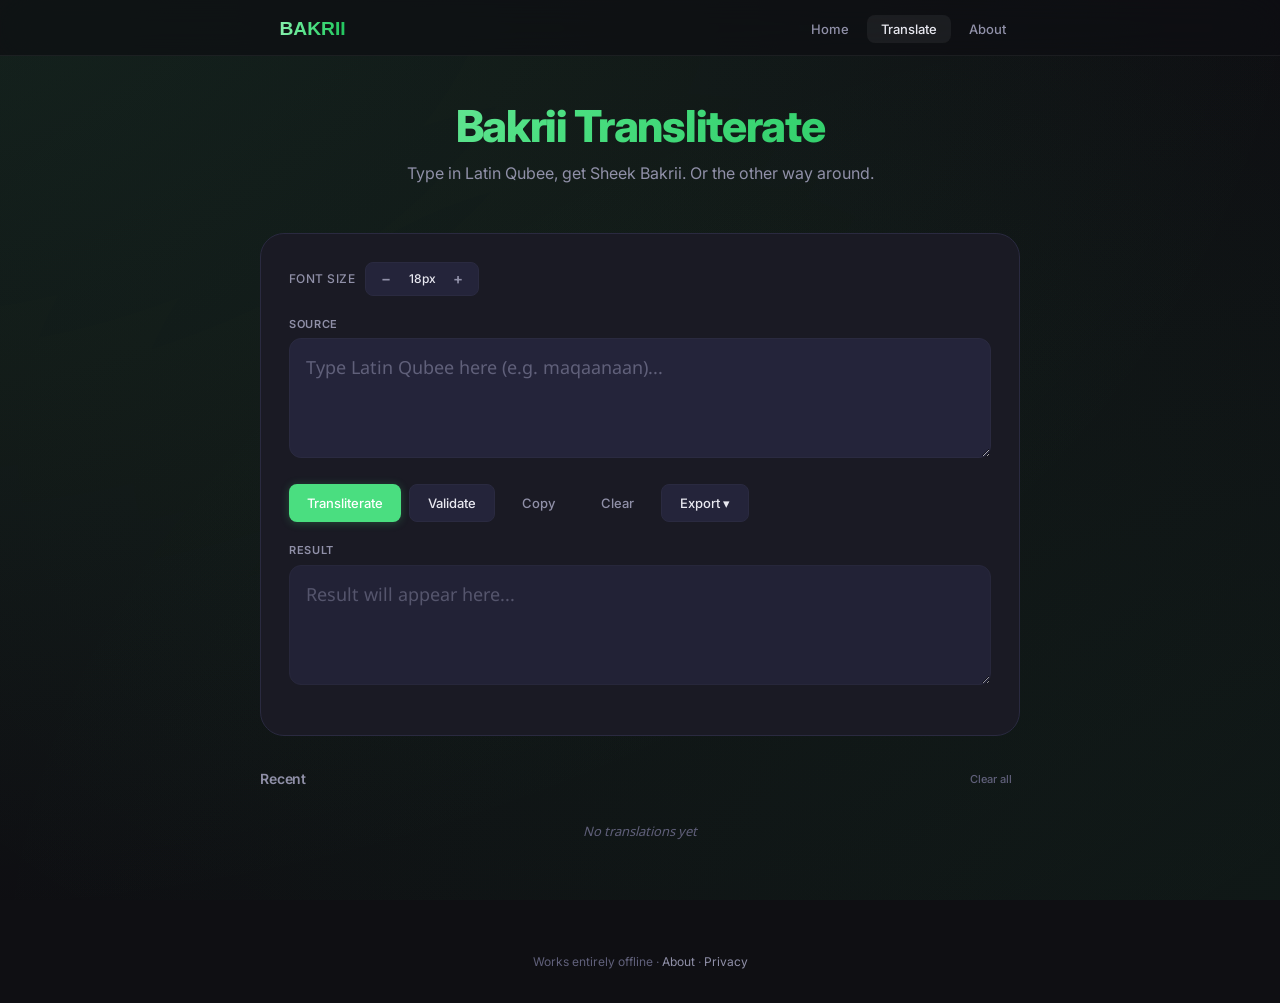
==== commit 9d73d653: "Shared CSS extraction, landing page, copy/char-count/history features, and content improvements - Cr" ====
--- a/translator.html
+++ b/translator.html
@@ -3,202 +3,20 @@
 <head>
   <meta charset="UTF-8">
   <meta name="viewport" content="width=device-width, initial-scale=1.0">
-  <meta name="description" content="Transliterate seamlessly between Latin Qubee and Sheek Bakrii script - preserving and promoting the Oromo language.">
+  <meta name="description" content="Transliterate between Latin Qubee and Sheek Bakrii Saphaloo script. Runs entirely in your browser — no data leaves your device.">
   <meta property="og:title" content="Bakrii Transliterate">
   <meta property="og:description" content="Convert between Latin Qubee and Sheek Bakrii script for Oromo language preservation.">
   <meta property="og:type" content="website">
-  <title>Bakrii Transliterate ↔ Latin Qubee</title>
+  <title>Bakrii Transliterate</title>
   <link rel="icon" href="favicon.svg" type="image/svg+xml">
+  <link rel="stylesheet" href="style.css">
   <link rel="stylesheet" href="sbs-font-base64.css">
   <link href="https://fonts.googleapis.com/css2?family=Inter:wght@300;400;500;600;700;800&family=Noto+Sans+Ethiopic:wght@300;400;500;600;700&display=swap" rel="stylesheet">
   <style>
-    *, *::before, *::after {
-      box-sizing: border-box;
-      margin: 0;
-      padding: 0;
-    }
-
-    :root {
-      --bg: #0f0f13;
-      --bg-card: #1a1a24;
-      --bg-card-hover: #1f1f2b;
-      --surface: #24243a;
-      --border: #2a2a40;
-      --text: #e8e8f0;
-      --text-secondary: #9090a8;
-      --text-muted: #60607a;
-      --accent: #4ade80;
-      --accent-hover: #22c55e;
-      --accent-glow: rgba(74, 222, 128, 0.25);
-      --green: #4ade80;
-      --green-bg: rgba(74, 222, 128, 0.1);
-      --red: #f87171;
-      --red-bg: rgba(248, 113, 113, 0.1);
-      --radius-sm: 8px;
-      --radius-md: 12px;
-      --radius-lg: 16px;
-      --radius-xl: 24px;
-      --transition: 0.2s cubic-bezier(0.4, 0, 0.2, 1);
-    }
-
-    .contour-bg {
-      position: fixed;
-      top: 0;
-      left: 0;
-      width: 100%;
-      height: 100%;
-      z-index: -1;
-      pointer-events: none;
-      opacity: 0.12;
-      filter: invert(1) grayscale(1);
-    }
-
-    .contour-bg svg {
-      width: 100%;
-      height: 100%;
-      object-fit: cover;
-    }
-
-    body {
-      font-family: 'Inter', 'Noto Sans Ethiopic', -apple-system, BlinkMacSystemFont, sans-serif;
-      background: var(--bg);
-      color: var(--text);
-      min-height: 100vh;
-      line-height: 1.5;
-      -webkit-font-smoothing: antialiased;
-      -moz-osx-font-smoothing: grayscale;
-    }
-
-    .bg-gradient {
-      position: fixed;
-      top: 0;
-      left: 0;
-      width: 100%;
-      height: 100%;
-      z-index: -1;
-      overflow: hidden;
-    }
-
-    .bg-gradient::before {
-      content: '';
-      position: absolute;
-      top: -50%;
-      left: -50%;
-      width: 200%;
-      height: 200%;
-      background: radial-gradient(ellipse at 20% 20%, rgba(74, 222, 128, 0.10) 0%, transparent 50%),
-                  radial-gradient(ellipse at 80% 80%, rgba(34, 197, 94, 0.06) 0%, transparent 50%),
-                  radial-gradient(ellipse at 50% 50%, rgba(74, 222, 128, 0.03) 0%, transparent 50%);
-      animation: bgShift 20s ease-in-out infinite alternate;
-    }
-
-    @keyframes bgShift {
-      0% { transform: translate(0, 0) rotate(0deg); }
-      100% { transform: translate(2%, 2%) rotate(3deg); }
-    }
-
-    .navbar {
-      position: fixed;
-      top: 0;
-      left: 0;
-      right: 0;
-      height: 56px;
-      background: rgba(15, 15, 19, 0.72);
-      backdrop-filter: blur(24px) saturate(1.4);
-      -webkit-backdrop-filter: blur(24px) saturate(1.4);
-      border-bottom: 1px solid rgba(255, 255, 255, 0.06);
-      z-index: 1000;
-      display: flex;
-      align-items: center;
-      justify-content: center;
-    }
-
-    .navbar-content {
-      max-width: 800px;
-      width: 100%;
-      display: flex;
-      align-items: center;
-      justify-content: space-between;
-      padding: 0 20px;
-    }
-
-    .nav-logo {
-      font-size: 20px;
-      font-weight: 700;
-      color: var(--text);
-      letter-spacing: -0.03em;
-      text-decoration: none;
-      display: flex;
-      align-items: center;
-      gap: 8px;
-    }
-
-    .nav-logo img {
-      height: 28px;
-    }
-
-    .nav-links {
-      display: flex;
-      gap: 4px;
-      list-style: none;
-    }
-
-    .nav-links a {
-      font-size: 13px;
-      font-weight: 500;
-      color: var(--text-secondary);
-      text-decoration: none;
-      padding: 6px 14px;
-      border-radius: var(--radius-sm);
-      transition: all var(--transition);
-    }
-
-    .nav-links a:hover,
-    .nav-links a.active {
-      color: var(--text);
-      background: rgba(255, 255, 255, 0.06);
-    }
-
-    .container {
-      max-width: 800px;
-      margin: 0 auto;
-      padding: 100px 20px 60px;
-    }
-
     .hero {
       text-align: center;
       margin-bottom: 48px;
       animation: fadeInUp 0.6s ease-out;
-    }
-
-    @keyframes fadeInUp {
-      from { opacity: 0; transform: translateY(24px); }
-      to { opacity: 1; transform: translateY(0); }
-    }
-
-    @keyframes fadeIn {
-      from { opacity: 0; }
-      to { opacity: 1; }
-    }
-
-    h1 {
-      font-size: 44px;
-      font-weight: 800;
-      letter-spacing: -0.03em;
-      background: linear-gradient(135deg, #86efac 0%, #4ade80 40%, #22c55e 100%);
-      -webkit-background-clip: text;
-      -webkit-text-fill-color: transparent;
-      background-clip: text;
-      margin-bottom: 8px;
-      line-height: 1.2;
-    }
-
-    .subtitle {
-      font-size: 16px;
-      font-weight: 400;
-      color: var(--text-secondary);
-      max-width: 480px;
-      margin: 0 auto;
     }
 
     .translator-card {
@@ -287,6 +105,20 @@
       text-transform: uppercase;
       letter-spacing: 0.06em;
       margin-bottom: 6px;
+    }
+
+    .label-row {
+      display: flex;
+      justify-content: space-between;
+      align-items: center;
+    }
+
+    .char-count {
+      font-size: 11px;
+      color: var(--text-muted);
+      font-weight: 400;
+      text-transform: none;
+      letter-spacing: 0;
     }
 
     .textarea-wrapper {
@@ -386,6 +218,17 @@
       border-color: rgba(255, 255, 255, 0.12);
     }
 
+    #copyBtn {
+      background: transparent;
+      color: var(--text-secondary);
+      border: 1px solid transparent;
+    }
+
+    #copyBtn:hover {
+      background: rgba(255, 255, 255, 0.04);
+      color: var(--text);
+    }
+
     #clearBtn {
       background: transparent;
       color: var(--text-secondary);
@@ -406,17 +249,6 @@
     #saveBtn:hover {
       background: var(--bg-card-hover);
       border-color: rgba(255, 255, 255, 0.12);
-    }
-
-    #shareBtn {
-      background: transparent;
-      color: var(--text-secondary);
-      border: 1px solid transparent;
-    }
-
-    #shareBtn:hover {
-      background: rgba(255, 255, 255, 0.04);
-      color: var(--text);
     }
 
     .save-dropdown {
@@ -475,7 +307,7 @@
     }
 
     .info-box:empty::before {
-      content: 'Validation results will appear here';
+      content: 'Validation results appear here';
       color: var(--text-muted);
       font-style: italic;
     }
@@ -540,186 +372,130 @@
       border: 1px solid rgba(52, 211, 153, 0.15);
     }
 
-    .divider {
-      height: 1px;
-      background: var(--border);
-      margin: 20px 0;
-    }
-
-    .footer {
-      text-align: center;
-      padding: 32px 20px;
+    .history-section {
+      margin-top: 32px;
+      animation: fadeInUp 0.6s ease-out 0.2s both;
+    }
+
+    .history-header {
+      display: flex;
+      align-items: center;
+      justify-content: space-between;
+      margin-bottom: 12px;
+    }
+
+    .history-header h2 {
+      font-size: 14px;
+      font-weight: 600;
+      color: var(--text-secondary);
+      letter-spacing: -0.01em;
+    }
+
+    .history-clear {
+      font-size: 11px;
       color: var(--text-muted);
-      font-size: 12px;
-    }
-
-    .footer a {
-      color: var(--text-secondary);
-      text-decoration: none;
-      transition: color var(--transition);
-    }
-
-    .footer a:hover {
-      color: var(--text);
-    }
-
-    .skip-link {
-      position: absolute;
-      left: -9999px;
-      padding: 12px 24px;
-      background: var(--accent);
-      color: white;
-      text-decoration: none;
-      z-index: 9999;
-      border-radius: var(--radius-sm);
-      font-size: 14px;
-      font-weight: 500;
-    }
-
-    .skip-link:focus {
-      position: fixed;
-      left: 50%;
-      top: 10px;
-      transform: translateX(-50%);
-    }
-
-    .font-btn:focus-visible,
-    button:focus-visible {
-      outline: 2px solid var(--accent);
-      outline-offset: 2px;
-    }
-
-    .modal {
-      display: none;
-      position: fixed;
-      top: 0;
-      left: 0;
-      width: 100%;
-      height: 100%;
-      z-index: 2000;
-      align-items: center;
-      justify-content: center;
-    }
-
-    .modal.show {
+      background: none;
+      border: none;
+      cursor: pointer;
+      padding: 4px 8px;
+      border-radius: 4px;
+      transition: all var(--transition);
+    }
+
+    .history-clear:hover {
+      color: var(--red);
+      background: var(--red-bg);
+    }
+
+    .history-list {
       display: flex;
-    }
-
-    .modal-overlay {
-      position: absolute;
-      top: 0;
-      left: 0;
-      width: 100%;
-      height: 100%;
-      background: rgba(0, 0, 0, 0.6);
-      backdrop-filter: blur(4px);
-    }
-
-    .modal-content {
-      position: relative;
+      flex-direction: column;
+      gap: 6px;
+    }
+
+    .history-item {
       background: var(--bg-card);
       border: 1px solid var(--border);
-      padding: 28px;
-      border-radius: var(--radius-xl);
-      max-width: 420px;
-      margin: 20px;
-      box-shadow: 0 32px 64px rgba(0, 0, 0, 0.5);
-      animation: fadeIn 0.2s ease-out;
-    }
-
-    .modal-close {
-      position: absolute;
-      top: 12px;
-      right: 12px;
-      width: 32px;
-      height: 32px;
-      border: none;
-      background: rgba(255, 255, 255, 0.06);
-      border-radius: 50%;
-      font-size: 18px;
+      border-radius: var(--radius-md);
+      padding: 12px 14px;
       cursor: pointer;
+      transition: all var(--transition);
       display: flex;
-      align-items: center;
-      justify-content: center;
-      color: var(--text-secondary);
-      transition: all var(--transition);
-    }
-
-    .modal-close:hover {
-      background: rgba(255, 255, 255, 0.12);
+      justify-content: space-between;
+      align-items: flex-start;
+      gap: 12px;
+    }
+
+    .history-item:hover {
+      border-color: rgba(255, 255, 255, 0.12);
+      background: var(--bg-card-hover);
+    }
+
+    .history-text {
+      font-size: 13px;
       color: var(--text);
-    }
-
-    .modal-content h2 {
-      font-size: 20px;
-      font-weight: 700;
-      margin-bottom: 12px;
-      color: var(--text);
-      letter-spacing: -0.02em;
-    }
-
-    .modal-content p {
-      margin-bottom: 8px;
-      color: var(--text-secondary);
-      line-height: 1.6;
-      font-size: 14px;
-    }
-
-    .modal-content p:last-child {
-      margin-bottom: 0;
+      flex: 1;
+      overflow: hidden;
+      text-overflow: ellipsis;
+      white-space: nowrap;
+    }
+
+    .history-time {
+      font-size: 11px;
+      color: var(--text-muted);
+      white-space: nowrap;
+    }
+
+    .history-empty {
+      text-align: center;
+      padding: 20px;
+      color: var(--text-muted);
+      font-size: 13px;
+      font-style: italic;
+    }
+
+    @media (max-width: 320px) {
+      .translator-card { padding: 12px; border-radius: var(--radius-md); }
+      .hero { margin-bottom: 20px; }
+      button { padding: 12px 14px; font-size: 13px; min-height: 44px; gap: 4px; }
+      .toolbar { flex-direction: column; align-items: stretch; gap: 12px; }
+      textarea { min-height: 72px; font-size: 15px !important; padding: 8px 10px; line-height: 1.4; }
+      .font-btn { padding: 6px; font-size: 13px; }
+      .info-box { font-size: 11px; padding: 10px; min-height: 36px; line-height: 1.4; }
+    }
+
+    @media (max-width: 375px) {
+      .translator-card { padding: 14px; border-radius: var(--radius-lg); }
+      button { padding: 12px 16px; font-size: 13px; min-height: 44px; }
+      .font-btn { padding: 7px; font-size: 14px; }
+    }
+
+    @media (max-width: 414px) {
+      .translator-card { padding: 16px; }
+      button { font-size: 14px; }
+      .font-btn { padding: 8px; font-size: 15px; }
+      .toolbar { flex-direction: column; align-items: stretch; gap: 14px; }
+      textarea { min-height: 80px; }
+      .save-menu { right: 0; left: auto; min-width: 180px; }
     }
 
     @media (max-width: 768px) {
-      h1 {
-        font-size: 32px;
-      }
-
-      .subtitle {
-        font-size: 14px;
-      }
-
-      .container {
-        padding: 84px 16px 40px;
-      }
-
-      .translator-card {
-        padding: 20px;
-        border-radius: var(--radius-lg);
-      }
-
-      .button-group {
-        flex-wrap: wrap;
-      }
-
-      button {
-        flex: 1;
-        min-width: 0;
-        justify-content: center;
-        font-size: 12px;
-        padding: 10px 12px;
-      }
-
-      .toolbar {
-        flex-direction: column;
-        align-items: stretch;
-      }
-
-      .font-controls {
-        justify-content: center;
-      }
+      .translator-card { padding: 20px; border-radius: var(--radius-lg); }
+      button { flex: 1; min-width: 0; justify-content: center; font-size: 12px; padding: 10px 12px; }
+      .toolbar { flex-direction: column; align-items: stretch; }
+      .font-controls { justify-content: center; }
     }
   </style>
 </head>
 <body>
   <a href="#main" class="skip-link">Skip to content</a>
   <div class="bg-gradient" aria-hidden="true"></div>
-  <div class="contour-bg" aria-hidden="true">
-    <svg xmlns="http://www.w3.org/2000/svg" width="2423.8577722279006" height="1572.4668701550163" baseProfile="full" version="1.1" viewBox="60721.410803,-15475.841881,2423.857772,1572.466870"><defs><style type="text/css">polyline,line,rect,path,polygon,.polygon{fill:none;stroke:#000;stroke-width:1px;stroke-linejoin:round;}</style></defs><g transform="scale(1,-1)"><g id="contours" class="ID ELEV"><polyline points="62713.95792818706,15475.841880926788 62713.95792818706,15471.498049793763 62715.22929339672,15470.050106082754 62715.735370810275,15471.498049793763 62715.735370810275,15475.841880926788" class="contours" style="fill:none;stroke:#000;stroke-width:1px;stroke-linejoin:round"/><polyline points="61069.312187719646,15475.841880926788 61069.312187719646,15471.498049793763 61064.57346284726,15470.898900671966 61062.091273628386,15471.498049793763 61062.091273628386,15475.841880926788" class="contours" style="fill:none;stroke:#000;stroke-width:1px;stroke-linejoin:round"/><polyline points="60764.282527999014,15475.841880926788 60764.282527999014,15471.498049793763 60760.505283535516,15470.729230124201 60751.81762126947,15470.297315984635 60743.12995900342,15469.89769095528 60734.44229673737,15470.959876025068 60725.75463447131,15471.208461051561 60721.410803338294,15471.208461051561" class="contours" style="fill:none;stroke:#000;stroke-width:1px;stroke-linejoin:round"/><polyline points="61786.4048798221,15475.841880926788 61786.4048798221,15471.498049793763 61785.64943092939,15470.532753986423 61776.96176866335,15464.399594039796 61768.27410639729,15465.02277357062 61761.95580656744,15471.498049793763 61761.95580656744,15475.841880926788" class="contours" style="fill:none;stroke:#000;stroke-width:1px;stroke-linejoin:round"/><polyline points="61780.33198247345,15475.841880926788 61780.33198247345,15471.498049793763 61776.96176866335,15469.114240025638 61768.27410639729,15469.825270102783 61766.64187894125,15471.498049793763 61766.64187894125,15475.841880926788" class="contours" style="fill:none;stroke:#000;stroke-width:1px;stroke-linejoin:round"/><polyline points="61425.44353178859,15475.841880926788 61425.44353178859,15469.825270102783 61425.948538922846,15469.114240025638 61434.6362011889,15468.719358851202 61443.32386345495,15468.70350396615 61447.66769458797,15470.532753986423 61452.01152572099,15471.498049793763 61452.01152572099,15475.841880926788" class="contours" style="fill:none;stroke:#000;stroke-width:1px;stroke-linejoin:round"/><polyline points="61161.23797529016,15475.841880926788 61161.23797529016,15471.498049793763 61157.78197150631,15470.050106082754 61152.33887837881,15469.114240025638 61143.65121611276,15468.719358851202 61134.96355384671,15468.70350396615 61130.61972271369,15470.050106082754 61128.13753349481,15471.498049793763 61128.13753349481,15475.841880926788" class="contours" style="fill:none;stroke:#000;stroke-width:1px;stroke-linejoin:round"/><polyline points="61907.94901385191,15475.841880926788 61907.94901385191,15471.498049793763 61907.19356495919,15470.532753986423 61898.50590269314,15469.114240025638 61889.81824042709,15468.719358851202 61881.13057816104,15468.70350396615 61877.468763134545,15469.114240025638 61872.444512895136,15470.050106082754 61864.43726973556,15471.498049793763 61864.43726973556,15475.841880926788" class="contours" style="fill:none;stroke:#000;stroke-width:1px;stroke-linejoin:round"/><polyline points="62018.18088969788,15475.841880926788 62018.18088969788,15471.498049793763 62009.49322743183,15470.050106082754 62000.80556516578,15468.719358851202 61992.11790289973,15468.70350396615 61983.43024063368,15468.719358851202 61979.09067058591,15469.114240025638 61974.74257816748,15470.050106082754 61966.05491590143,15471.498049793763 61966.05491590143,15475.841880926788" class="contours" style="fill:none;stroke:#000;stroke-width:1px;stroke-linejoin:round"/><polyline points="62128.41276554386,15475.841880926788 62128.41276554386,15471.498049793763 62119.72510327781,15470.050106082754 62111.03744101176,15468.719358851202 62102.34977874571,15468.70350396615 62093.66211647966,15468.719358851202 62084.974454213605,15468.70350396615 62076.286791947555,15468.719358851202 62072.625547199414,15469.114240025638 62067.59912968136,15470.050106082754 62060.9129870442,15471.498049793763 62060.9129870442,15475.841880926788" class="contours" style="fill:none;stroke:#000;stroke-width:1px;stroke-linejoin:round"/><polyline points="62238.64464138984,15475.841880926788 62238.64464138984,15471.498049793763 62229.95697912379,15470.050106082754 62221.26931685774,15468.719358851202 62212.58165459169,15468.70350396615 62203.89399232564,15468.719358851202 62195.206330059585,15468.70350396615 62186.518667793535,15468.719358851202 62182.857423045394,15469.114240025638 62177.83100552734,15470.050106082754 62171.14486289018,15471.498049793763 62171.14486289018,15475.841880926788" class="contours" style="fill:none;stroke:#000;stroke-width:1px;stroke-linejoin:round"/><polyline points="62348.87651723582,15475.841880926788 62348.87651723582,15471.498049793763 62340.18885496977,15470.050106082754 62331.50119270372,15468.719358851202 62322.81353043767,15468.70350396615 62314.125868171615,15468.719358851202 62305.438205905565,15468.70350396615 62296.750543639515,15468.719358851202 62293.089298891374,15469.114240025638 62288.06288137332,15470.050106082754 62281.37673873616,15471.498049793763 62281.37673873616,15475.841880926788" class="contours" style="fill:none;stroke:#000;stroke-width:1px;stroke-linejoin:round"/><polyline points="62459.1083930818,15475.841880926788 62459.1083930818,15471.498049793763 62450.42073081575,15470.050106082754 62441.7330685497,15468.719358851202 62433.04540628365,15468.70350396615 62424.357744017595,15468.719358851202 62415.670081751545,15468.70350396615 62406.982419485495,15468.719358851202 62403.321174737354,15469.114240025638 62398.2947572193,15470.050106082754 62391.60861458214,15471.498049793763 62391.60861458214,15475.841880926788" class="contours" style="fill:none;stroke:#000;stroke-width:1px;stroke-linejoin:round"/><polyline points="62569.34026892778,15475.841880926788 62569.34026892778,15471.498049793763 62560.65260666173,15470.050106082754 62551.96494439568,15468.719358851202 62543.27728212963,15468.70350396615 62534.589619863575,15468.719358851202 62525.901957597525,15468.70350396615 62517.214295331475,15468.719358851202 62513.553050583334,15469.114240025638 62508.52663306528,15470.050106082754 62501.84049042812,15471.498049793763 62501.84049042812,15475.841880926788" class="contours" style="fill:none;stroke:#000;stroke-width:1px;stroke-linejoin:round"/><polyline points="62679.57214477376,15475.841880926788 62679.57214477376,15471.498049793763 62670.88448250771,15470.050106082754 62662.19682024166,15468.719358851202 62653.50915797561,15468.70350396615 62644.821495709555,15468.719358851202 62636.133833443505,15468.70350396615 62627.446171177455,15468.719358851202 62623.784926429314,15469.114240025638 62618.75850891126,15470.050106082754 62612.0723662741,15471.498049793763 62612.0723662741,15475.841880926788" class="contours" style="fill:none;stroke:#000;stroke-width:1px;stroke-linejoin:round"/><polyline points="60721.410803338294,15398.10005068329 60721.410803338294,15393.756219550265 60725.75463447131,15392.308275839256 60734.44229673737,15391.372409782164 60743.12995900342,15390.97752860773 60751.81762126947,15390.961673722677 60755.47943601705,15391.372409782164 60760.505283535516,15392.308275839256 60763.667891860844,15393.756219550265 60764.282527999014,15395.204163261274 60764.282527999014,15398.10005068329" class="contours" style="fill:none;stroke:#000;stroke-width:1px;stroke-linejoin:round"/></g></g></svg>
-  </div>
+
   <nav class="navbar">
     <div class="navbar-content">
-      <a href="translator.html" class="nav-logo"><img src="logo.svg" alt="Bakrii Transliterate"></a>
+      <a href="index.html" class="nav-logo"><img src="logo.svg" alt="Bakrii"></a>
       <ul class="nav-links">
+        <li><a href="index.html">Home</a></li>
         <li><a href="translator.html" class="active">Translate</a></li>
         <li><a href="about.html">About</a></li>
       </ul>
@@ -729,7 +505,7 @@
   <div class="container" id="main">
     <header class="hero">
       <h1>Bakrii Transliterate</h1>
-      <p class="subtitle">Convert between Latin Qubee and Sheek Bakrii script</p>
+      <p class="subtitle">Type in Latin Qubee, get Sheek Bakrii. Or the other way around.</p>
     </header>
 
     <div class="translator-card" id="translatorCard">
@@ -745,16 +521,19 @@
       </div>
 
       <div class="input-group">
-        <label for="src">Source</label>
+        <div class="label-row">
+          <label for="src">Source</label>
+          <span class="char-count" id="srcCount"></span>
+        </div>
         <div class="textarea-wrapper">
-          <textarea id="src" placeholder="Type Latin Qubee (e.g., maqaanaan) or paste SBS glyphs here..."></textarea>
+          <textarea id="src" placeholder="Type Latin Qubee here (e.g. maqaanaan)..."></textarea>
         </div>
       </div>
 
       <div class="button-group">
         <button id="goBtn">Transliterate</button>
         <button id="valBtn">Validate</button>
-        <button id="shareBtn">Share</button>
+        <button id="copyBtn">Copy</button>
         <button id="clearBtn">Clear</button>
         <div class="save-dropdown">
           <button id="saveBtn">Export ▾</button>
@@ -771,7 +550,10 @@
       </div>
 
       <div class="input-group">
-        <label for="dst">Result</label>
+        <div class="label-row">
+          <label for="dst">Result</label>
+          <span class="char-count" id="dstCount"></span>
+        </div>
         <div class="textarea-wrapper" id="resultWrapper">
           <textarea id="dst" readonly placeholder="Result will appear here..."></textarea>
         </div>
@@ -780,10 +562,18 @@
       <div id="infoBox"></div>
       <div id="statusBar" class="status-bar"></div>
     </div>
+
+    <div class="history-section" id="historySection">
+      <div class="history-header">
+        <h2>Recent</h2>
+        <button class="history-clear" id="historyClear">Clear all</button>
+      </div>
+      <div class="history-list" id="historyList"></div>
+    </div>
   </div>
 
   <footer class="footer">
-    <p>Works entirely offline &middot; <a href="about.html">About</a> &middot; <a href="#" id="privacyLink">Privacy</a></p>
+    <p>Works entirely offline · <a href="about.html">About</a> · <a href="#" id="privacyLink">Privacy</a></p>
   </footer>
 
   <div id="privacyModal" class="modal" aria-hidden="true">
@@ -797,6 +587,9 @@
     </div>
   </div>
 
+  <div id="toast" class="toast"></div>
+
+  <script src="opentype.min.js"></script>
   <script src="translator.js"></script>
   <script>
     let currentFontSize = 18;
@@ -817,11 +610,46 @@
       document.getElementById('fontValue').textContent = currentFontSize + 'px';
     }
 
+    const srcEl = document.getElementById('src');
+    const dstEl = document.getElementById('dst');
+
+    srcEl.addEventListener('input', function() {
+      const len = this.value.length;
+      document.getElementById('srcCount').textContent = len ? len + ' chars' : '';
+    });
+
+    dstEl.addEventListener('input', function() {
+      const len = this.value.length;
+      document.getElementById('dstCount').textContent = len ? len + ' chars' : '';
+    });
+
+    function showToast(msg) {
+      const t = document.getElementById('toast');
+      t.textContent = msg;
+      t.classList.add('show');
+      setTimeout(() => t.classList.remove('show'), 2000);
+    }
+
+    document.getElementById('copyBtn').addEventListener('click', function() {
+      const text = dstEl.value;
+      if (!text) {
+        showToast('Nothing to copy yet');
+        return;
+      }
+      navigator.clipboard.writeText(text).then(() => {
+        showToast('Copied to clipboard');
+      }).catch(() => {
+        dstEl.select();
+        document.execCommand('copy');
+        showToast('Copied to clipboard');
+      });
+    });
+
     document.getElementById('saveBtn').addEventListener('click', function(e) {
       e.stopPropagation();
-      const resultText = document.getElementById('dst').value;
+      const resultText = dstEl.value;
       if (!resultText) {
-        alert('No result to save. Please transliterate first.');
+        showToast('Transliterate something first');
         return;
       }
       document.getElementById('saveMenu').classList.toggle('show');
@@ -854,13 +682,10 @@
         '<': '&lt;', '>': '&gt;', '&': '&amp;', "'": '&apos;', '"': '&quot;'
       })[c]);
     }
-    
+
     function captureAndSave(format) {
-        const resultText = document.getElementById('dst').value;
-        if (!resultText) {
-          alert('No result to save. Please transliterate first.');
-          return;
-        }
+        const resultText = dstEl.value;
+        if (!resultText) return;
 
         const fontSize = currentFontSize;
         const padding = 30;
@@ -896,7 +721,7 @@
 
         let targetWidth, targetHeight;
         const targetFormat = formats[format];
-        
+
         if (targetFormat) {
           targetWidth = targetFormat.width;
           targetHeight = targetFormat.height;
@@ -910,14 +735,8 @@
         canvas.height = targetHeight;
         const ctx = canvas.getContext('2d');
 
-        ctx.fillStyle = '#ffffff';
+        ctx.fillStyle = '#0f0f13';
         ctx.fillRect(0, 0, targetWidth, targetHeight);
-
-        if (targetFormat) {
-          ctx.strokeStyle = '#f0f0f0';
-          ctx.lineWidth = 1;
-          ctx.strokeRect(0, 0, targetWidth, targetHeight);
-        }
 
         const scale = Math.min(
           (targetWidth * 0.8) / boxWidth,
@@ -929,12 +748,14 @@
         ctx.scale(scale, scale);
         ctx.translate(-boxWidth / 2, -boxHeight / 2);
 
-        ctx.fillStyle = '#f5f5f7';
-        ctx.fillRect(0, 0, boxWidth, boxHeight);
-
-        ctx.fillStyle = '#5d5d5f';
+        ctx.fillStyle = '#1a1a24';
+        ctx.beginPath();
+        ctx.roundRect(0, 0, boxWidth, boxHeight, 12);
+        ctx.fill();
+
+        ctx.fillStyle = '#e8e8f0';
         ctx.font = fontSize + 'px "Noto Sans Ethiopic", "SheekBakriSaphaloo", sans-serif';
-        
+
         let y = contentPadding + fontSize;
         for (const line of lines) {
           ctx.fillText(line, contentPadding, y);
@@ -943,169 +764,109 @@
 
         ctx.restore();
 
+        if (format === 'svg') {
+          exportVectorSVG(resultText);
+          return;
+        }
+
         const link = document.createElement('a');
-        if (format === 'svg') {
-          const fontSize = currentFontSize;
-          const lineHeight = fontSize * 1.5;
-          const padding = 40;
-          
-          const words = resultText.split(' ');
-          const lines = [];
-          let currentLine = '';
-          
-          const tempCanvas = document.createElement('canvas');
-          const tempCtx = tempCanvas.getContext('2d');
-          tempCtx.font = fontSize + 'px "SheekBakriSaphaloo"';
-          const maxWidth = 800;
-          
-          for (const word of words) {
-            const testLine = currentLine ? currentLine + ' ' + word : word;
-            const metrics = tempCtx.measureText(testLine);
-            if (metrics.width > maxWidth && currentLine) {
-              lines.push(currentLine);
-              currentLine = word;
-            } else {
-              currentLine = testLine;
-            }
-          }
-          if (currentLine) lines.push(currentLine);
-          
-          const textWidth = Math.max(...lines.map(line => tempCtx.measureText(line).width));
-          const textHeight = lines.length * lineHeight;
-          
-          const boxWidth = Math.ceil(textWidth + padding * 2);
-          const boxHeight = Math.ceil(textHeight + padding * 2);
-          
-          let svgContent = `<?xml version="1.0" encoding="UTF-8"?>
-<svg xmlns="http://www.w3.org/2000/svg" xmlns:xlink="http://www.w3.org/1999/xlink" width="${boxWidth}" height="${boxHeight}" viewBox="0 0 ${boxWidth} ${boxHeight}">
-  <defs>
-    <style>
-      @import url('sbs-font-base64.css');
-      .text { font-family: 'SheekBakriSaphaloo', 'Noto Sans Ethiopic', sans-serif; font-size: ${fontSize}px; color: #3d3d3f; }
-    </style>
-  </defs>
-  <rect width="100%" height="100%" fill="#f5f5f7"/>
-  <rect x="0" y="0" width="${boxWidth}" height="${boxHeight}" fill="#f5f5f7" rx="12"/>
-  <foreignObject x="${padding}" y="${padding}" width="${boxWidth - padding * 2}" height="${boxHeight - padding * 2}">
-    <div xmlns="http://www.w3.org/1999/xhtml" style="font-family: 'SheekBakriSaphaloo', 'Noto Sans Ethiopic', sans-serif; font-size: ${fontSize}px; color: #3d3d3f; line-height: ${lineHeight}px; white-space: pre-wrap;">${escapeXml(resultText)}</div>
-  </foreignObject>
-</svg>`;
-          
-          let y = padding + fontSize;
-          for (const line of lines) {
-            svgContent += '  <text x="' + padding + '" y="' + y + '" class="text">' + escapeXml(line) + '</text>\n';
-            y += lineHeight;
-          }
-          
-          svgContent += '</svg>';
-          
-          const blob = new Blob([svgContent], { type: 'image/svg+xml' });
-          link.download = 'sheek-bakrii-' + Date.now() + '.svg';
-          link.href = URL.createObjectURL(blob);
-        } else {
-          link.download = 'sheek-bakrii-' + (format || 'original') + '.png';
-          link.href = canvas.toDataURL('image/png');
-        }
+        link.download = 'sheek-bakrii-' + (format || 'original') + '.png';
+        link.href = canvas.toDataURL('image/png');
         link.click();
       }
 
-      document.getElementById('shareBtn').addEventListener('click', async function() {
-        const resultText = document.getElementById('dst').value;
-        if (!resultText) {
-          alert('No result to share. Please transliterate first.');
-          return;
+    let _sbsFont = null;
+
+    async function loadSbsFont() {
+      if (_sbsFont) return _sbsFont;
+      const cssText = await fetch('sbs-font-base64.css').then(r => r.text());
+      const m = cssText.match(/base64,([A-Za-z0-9+/=]+)/);
+      if (!m) throw new Error('Font base64 not found in sbs-font-base64.css');
+      const bin = atob(m[1]);
+      const buf = new Uint8Array(bin.length);
+      for (let i = 0; i < bin.length; i++) buf[i] = bin.charCodeAt(i);
+      _sbsFont = opentype.parse(buf.buffer);
+      return _sbsFont;
+    }
+
+    async function exportVectorSVG(sbsText) {
+      const saveBtn = document.getElementById('saveBtn');
+      const origLabel = saveBtn.textContent;
+      saveBtn.textContent = 'Generating SVG\u2026';
+      saveBtn.disabled = true;
+
+      try {
+        const font = await loadSbsFont();
+        const FONT_SIZE  = 96;
+        const PAD        = 28;
+        const LABEL_GAP  = 10;
+        const LABEL_SIZE = 11;
+        const upm        = font.unitsPerEm;
+        const ascender   = (font.ascender  / upm) * FONT_SIZE;
+        const descender  = Math.abs(font.descender / upm) * FONT_SIZE;
+        const baseline   = PAD + ascender;
+
+        const chars = [...sbsText];
+        let cursorX = PAD;
+        const glyphs = [];
+
+        for (const ch of chars) {
+          const glyph = font.charToGlyph(ch);
+          if (!glyph) continue;
+          const adv   = (glyph.advanceWidth / upm) * FONT_SIZE;
+          const path  = font.getPath(ch, cursorX, baseline, FONT_SIZE);
+          const latin = (typeof sbsToLatin === 'function') ? sbsToLatin(ch) : ch;
+          glyphs.push({ path, x: cursorX, adv, latin });
+          cursorX += adv;
         }
 
-        const fontSize = currentFontSize;
-        const padding = 40;
-        const lineHeight = fontSize * 1.5;
-
-        const tempCanvas = document.createElement('canvas');
-        const tempCtx = tempCanvas.getContext('2d');
-        tempCtx.font = fontSize + 'px "SheekBakriSaphaloo"';
-
-        const maxWidth = 800;
-        const words = resultText.split(' ');
-        const lines = [];
-        let currentLine = '';
-
-        for (const word of words) {
-          const testLine = currentLine ? currentLine + ' ' + word : word;
-          const metrics = tempCtx.measureText(testLine);
-          if (metrics.width > maxWidth && currentLine) {
-            lines.push(currentLine);
-            currentLine = word;
-          } else {
-            currentLine = testLine;
-          }
-        }
-        if (currentLine) lines.push(currentLine);
-
-        const textWidth = Math.max(...lines.map(line => tempCtx.measureText(line).width));
-        const textHeight = lines.length * lineHeight;
-
-        const boxWidth = Math.ceil(textWidth + padding * 2);
-        const boxHeight = Math.ceil(textHeight + padding * 2);
-
-        const canvas = document.createElement('canvas');
-        canvas.width = boxWidth;
-        canvas.height = boxHeight;
-        const ctx = canvas.getContext('2d');
-
-        ctx.fillStyle = '#f5f5f7';
-        ctx.fillRect(0, 0, boxWidth, boxHeight);
-
-        ctx.fillStyle = '#3d3d3f';
-        ctx.font = fontSize + 'px "SheekBakriSaphaloo", "Noto Sans Ethiopic", sans-serif';
-
-        let y = padding + fontSize;
-        for (const line of lines) {
-          ctx.fillText(line, padding, y);
-          y += lineHeight;
-        }
-
-        canvas.toBlob(async function(blob) {
-          if (!blob) {
-            alert('Could not create image. Please try again.');
-            return;
-          }
-
-          const file = new File([blob], 'sheek-bakrii-translation.png', { type: 'image/png' });
-
-          if (navigator.share && navigator.canShare && navigator.canShare({ files: [file] })) {
-            try {
-              await navigator.share({
-                files: [file],
-                title: 'Sheek Bakrii Translation',
-                text: resultText
-              });
-            } catch (err) {
-              if (err.name !== 'AbortError') {
-                alert('Share failed. Please try saving instead.');
-              }
-            }
-          } else if (navigator.share) {
-            try {
-              await navigator.share({
-                title: 'Sheek Bakrii Translation',
-                text: resultText
-              });
-            } catch (err) {
-              if (err.name !== 'AbortError') {
-                const link = document.createElement('a');
-                link.download = 'sheek-bakrii-translation.png';
-                link.href = canvas.toDataURL('image/png');
-                link.click();
-              }
-            }
-          } else {
-            const link = document.createElement('a');
-            link.download = 'sheek-bakrii-translation.png';
-            link.href = canvas.toDataURL('image/png');
-            link.click();
-          }
-        }, 'image/png');
-      });
+        if (!glyphs.length) throw new Error('No glyphs could be rendered for this text.');
+
+        const totalW = cursorX + PAD;
+        const labelY = baseline + descender + LABEL_GAP + LABEL_SIZE;
+        const totalH = labelY + PAD;
+
+        const compoundD = glyphs
+          .map(g => g.path.toPathData(3))
+          .join(' ');
+
+        const separators = glyphs.slice(0, -1).map(g => {
+          const lx = (g.x + g.adv).toFixed(2);
+          const y1 = PAD.toFixed(2);
+          const y2 = (baseline + descender).toFixed(2);
+          return '  <line x1="' + lx + '" y1="' + y1 + '" x2="' + lx + '" y2="' + y2 + '" stroke="#dddddd" stroke-width="0.5" stroke-dasharray="2,2"/>';
+        }).join('\n');
+
+        const labels = glyphs.map(g => {
+          const cx = g.x + g.adv / 2;
+          const ly = baseline + descender + LABEL_GAP + LABEL_SIZE - 2;
+          return '  <text x="' + cx.toFixed(2) + '" y="' + ly.toFixed(2) + '" text-anchor="middle" font-family="Inter,sans-serif" font-size="' + LABEL_SIZE + '" fill="#999999">' + escapeXml(g.latin) + '</text>';
+        }).join('\n');
+
+        const svg = [
+          '<?xml version="1.0" encoding="UTF-8"?>',
+          '<svg xmlns="http://www.w3.org/2000/svg" width="' + Math.ceil(totalW) + '" height="' + Math.ceil(totalH) + '" viewBox="0 0 ' + Math.ceil(totalW) + ' ' + Math.ceil(totalH) + '">',
+          '  <rect width="100%" height="100%" fill="#0f0f13"/>',
+          '  <path d="' + compoundD + '" fill="#e8e8f0"/>',
+          separators,
+          labels,
+          '</svg>'
+        ].join('\n');
+
+        const blob = new Blob([svg], { type: 'image/svg+xml' });
+        const url = URL.createObjectURL(blob);
+        const a = document.createElement('a');
+        a.href = url;
+        a.download = 'sheek-bakrii-vector-' + Date.now() + '.svg';
+        a.click();
+        URL.revokeObjectURL(url);
+      } catch (err) {
+        alert('SVG export failed: ' + err.message);
+      } finally {
+        saveBtn.textContent = origLabel;
+        saveBtn.disabled = false;
+      }
+    }
 
     document.addEventListener('keydown', function(e) {
       if ((e.ctrlKey || e.metaKey) && e.key === 'Enter') {
@@ -1143,6 +904,79 @@
         closePrivacyModal();
       }
     });
+
+    const HISTORY_KEY = 'bakrii_history';
+
+    function getHistory() {
+      try { return JSON.parse(localStorage.getItem(HISTORY_KEY)) || []; }
+      catch { return []; }
+    }
+
+    function saveHistory(src, dst) {
+      const history = getHistory();
+      history.unshift({ src, dst, time: Date.now() });
+      if (history.length > 20) history.length = 20;
+      localStorage.setItem(HISTORY_KEY, JSON.stringify(history));
+      renderHistory();
+    }
+
+    document.addEventListener('bakrii-transliterated', function(e) {
+      saveHistory(e.detail.src, e.detail.dst);
+      dstEl.dispatchEvent(new Event('input'));
+    });
+
+    function renderHistory() {
+      const history = getHistory();
+      const list = document.getElementById('historyList');
+      const section = document.getElementById('historySection');
+
+      if (!history.length) {
+        list.innerHTML = '<div class="history-empty">No translations yet</div>';
+        return;
+      }
+
+      list.innerHTML = history.map(function(item, i) {
+        const ago = timeAgo(item.time);
+        return '<div class="history-item" data-index="' + i + '">' +
+          '<span class="history-text">' + escapeHtml(item.src) + '</span>' +
+          '<span class="history-time">' + ago + '</span>' +
+        '</div>';
+      }).join('');
+
+      list.querySelectorAll('.history-item').forEach(function(el) {
+        el.addEventListener('click', function() {
+          const idx = parseInt(this.dataset.index);
+          const item = history[idx];
+          if (item) {
+            srcEl.value = item.src;
+            dstEl.value = item.dst;
+            srcEl.dispatchEvent(new Event('input'));
+            dstEl.dispatchEvent(new Event('input'));
+          }
+        });
+      });
+    }
+
+    function timeAgo(ts) {
+      const diff = Date.now() - ts;
+      if (diff < 60000) return 'just now';
+      if (diff < 3600000) return Math.floor(diff / 60000) + 'm ago';
+      if (diff < 86400000) return Math.floor(diff / 3600000) + 'h ago';
+      return Math.floor(diff / 86400000) + 'd ago';
+    }
+
+    function escapeHtml(str) {
+      const div = document.createElement('div');
+      div.textContent = str;
+      return div.innerHTML;
+    }
+
+    document.getElementById('historyClear').addEventListener('click', function() {
+      localStorage.removeItem(HISTORY_KEY);
+      renderHistory();
+    });
+
+    renderHistory();
   </script>
 </body>
 </html>
--- a/style.css
+++ b/style.css
@@ -0,0 +1,341 @@
+*, *::before, *::after {
+  box-sizing: border-box;
+  margin: 0;
+  padding: 0;
+}
+
+:root {
+  --bg: #0f0f13;
+  --bg-card: #1a1a24;
+  --bg-card-hover: #1f1f2b;
+  --surface: #24243a;
+  --border: #2a2a40;
+  --text: #e8e8f0;
+  --text-secondary: #9090a8;
+  --text-muted: #60607a;
+  --accent: #4ade80;
+  --accent-hover: #22c55e;
+  --accent-glow: rgba(74, 222, 128, 0.25);
+  --green: #4ade80;
+  --green-bg: rgba(74, 222, 128, 0.1);
+  --red: #f87171;
+  --red-bg: rgba(248, 113, 113, 0.1);
+  --radius-sm: 8px;
+  --radius-md: 12px;
+  --radius-lg: 16px;
+  --radius-xl: 24px;
+  --transition: 0.2s cubic-bezier(0.4, 0, 0.2, 1);
+}
+
+body {
+  font-family: 'Inter', 'Noto Sans Ethiopic', -apple-system, BlinkMacSystemFont, sans-serif;
+  background: var(--bg);
+  color: var(--text);
+  min-height: 100vh;
+  line-height: 1.5;
+  -webkit-font-smoothing: antialiased;
+  -moz-osx-font-smoothing: grayscale;
+}
+
+.bg-gradient {
+  position: fixed;
+  top: 0;
+  left: 0;
+  width: 100%;
+  height: 100%;
+  z-index: -1;
+  overflow: hidden;
+}
+
+.bg-gradient::before {
+  content: '';
+  position: absolute;
+  top: -50%;
+  left: -50%;
+  width: 200%;
+  height: 200%;
+  background: radial-gradient(ellipse at 20% 20%, rgba(74, 222, 128, 0.10) 0%, transparent 50%),
+              radial-gradient(ellipse at 80% 80%, rgba(34, 197, 94, 0.06) 0%, transparent 50%),
+              radial-gradient(ellipse at 50% 50%, rgba(74, 222, 128, 0.03) 0%, transparent 50%);
+  animation: bgShift 20s ease-in-out infinite alternate;
+}
+
+@keyframes bgShift {
+  0% { transform: translate(0, 0) rotate(0deg); }
+  100% { transform: translate(2%, 2%) rotate(3deg); }
+}
+
+@keyframes fadeInUp {
+  from { opacity: 0; transform: translateY(24px); }
+  to { opacity: 1; transform: translateY(0); }
+}
+
+@keyframes fadeIn {
+  from { opacity: 0; }
+  to { opacity: 1; }
+}
+
+.navbar {
+  position: fixed;
+  top: 0;
+  left: 0;
+  right: 0;
+  height: 56px;
+  background: rgba(15, 15, 19, 0.72);
+  backdrop-filter: blur(24px) saturate(1.4);
+  -webkit-backdrop-filter: blur(24px) saturate(1.4);
+  border-bottom: 1px solid rgba(255, 255, 255, 0.06);
+  z-index: 1000;
+  display: flex;
+  align-items: center;
+  justify-content: center;
+}
+
+.navbar-content {
+  max-width: 800px;
+  width: 100%;
+  display: flex;
+  align-items: center;
+  justify-content: space-between;
+  padding: 0 20px;
+}
+
+.nav-logo {
+  font-size: 20px;
+  font-weight: 700;
+  color: var(--text);
+  letter-spacing: -0.03em;
+  text-decoration: none;
+  display: flex;
+  align-items: center;
+  gap: 8px;
+}
+
+.nav-logo img {
+  height: 28px;
+}
+
+.nav-links {
+  display: flex;
+  gap: 4px;
+  list-style: none;
+}
+
+.nav-links a {
+  font-size: 13px;
+  font-weight: 500;
+  color: var(--text-secondary);
+  text-decoration: none;
+  padding: 6px 14px;
+  border-radius: var(--radius-sm);
+  transition: all var(--transition);
+}
+
+.nav-links a:hover,
+.nav-links a.active {
+  color: var(--text);
+  background: rgba(255, 255, 255, 0.06);
+}
+
+.container {
+  max-width: 800px;
+  margin: 0 auto;
+  padding: 100px 20px 60px;
+}
+
+h1 {
+  font-size: 44px;
+  font-weight: 800;
+  letter-spacing: -0.03em;
+  background: linear-gradient(135deg, #86efac 0%, #4ade80 40%, #22c55e 100%);
+  -webkit-background-clip: text;
+  -webkit-text-fill-color: transparent;
+  background-clip: text;
+  margin-bottom: 8px;
+  line-height: 1.2;
+}
+
+.subtitle {
+  font-size: 16px;
+  font-weight: 400;
+  color: var(--text-secondary);
+  max-width: 480px;
+  margin: 0 auto;
+}
+
+.footer {
+  text-align: center;
+  padding: 32px 20px;
+  color: var(--text-muted);
+  font-size: 12px;
+}
+
+.footer a {
+  color: var(--text-secondary);
+  text-decoration: none;
+  transition: color var(--transition);
+}
+
+.footer a:hover {
+  color: var(--text);
+}
+
+.skip-link {
+  position: absolute;
+  left: -9999px;
+  padding: 12px 24px;
+  background: var(--accent);
+  color: white;
+  text-decoration: none;
+  z-index: 9999;
+  border-radius: var(--radius-sm);
+  font-size: 14px;
+  font-weight: 500;
+}
+
+.skip-link:focus {
+  position: fixed;
+  left: 50%;
+  top: 10px;
+  transform: translateX(-50%);
+}
+
+button:focus-visible,
+a:focus-visible {
+  outline: 2px solid var(--accent);
+  outline-offset: 2px;
+}
+
+.modal {
+  display: none;
+  position: fixed;
+  top: 0;
+  left: 0;
+  width: 100%;
+  height: 100%;
+  z-index: 2000;
+  align-items: center;
+  justify-content: center;
+}
+
+.modal.show {
+  display: flex;
+}
+
+.modal-overlay {
+  position: absolute;
+  top: 0;
+  left: 0;
+  width: 100%;
+  height: 100%;
+  background: rgba(0, 0, 0, 0.6);
+  backdrop-filter: blur(4px);
+}
+
+.modal-content {
+  position: relative;
+  background: var(--bg-card);
+  border: 1px solid var(--border);
+  padding: 28px;
+  border-radius: var(--radius-xl);
+  max-width: 420px;
+  margin: 20px;
+  box-shadow: 0 32px 64px rgba(0, 0, 0, 0.5);
+  animation: fadeIn 0.2s ease-out;
+}
+
+.modal-close {
+  position: absolute;
+  top: 12px;
+  right: 12px;
+  width: 32px;
+  height: 32px;
+  border: none;
+  background: rgba(255, 255, 255, 0.06);
+  border-radius: 50%;
+  font-size: 18px;
+  cursor: pointer;
+  display: flex;
+  align-items: center;
+  justify-content: center;
+  color: var(--text-secondary);
+  transition: all var(--transition);
+}
+
+.modal-close:hover {
+  background: rgba(255, 255, 255, 0.12);
+  color: var(--text);
+}
+
+.modal-content h2 {
+  font-size: 20px;
+  font-weight: 700;
+  margin-bottom: 12px;
+  color: var(--text);
+  letter-spacing: -0.02em;
+}
+
+.modal-content p {
+  margin-bottom: 8px;
+  color: var(--text-secondary);
+  line-height: 1.6;
+  font-size: 14px;
+}
+
+.modal-content p:last-child {
+  margin-bottom: 0;
+}
+
+.toast {
+  position: fixed;
+  bottom: 24px;
+  left: 50%;
+  transform: translateX(-50%) translateY(20px);
+  background: var(--bg-card);
+  border: 1px solid var(--accent);
+  color: var(--accent);
+  padding: 10px 20px;
+  border-radius: var(--radius-sm);
+  font-size: 13px;
+  font-weight: 500;
+  opacity: 0;
+  pointer-events: none;
+  transition: all 0.3s ease;
+  z-index: 3000;
+  box-shadow: 0 8px 32px rgba(0, 0, 0, 0.4);
+}
+
+.toast.show {
+  opacity: 1;
+  transform: translateX(-50%) translateY(0);
+}
+
+@media (max-width: 320px) {
+  h1 { font-size: 22px; letter-spacing: -0.01em; }
+  .subtitle { font-size: 11px; margin-bottom: 20px; }
+  .container { padding: 64px 12px 32px; }
+  .navbar-content { padding: 0 8px; }
+  .nav-links { gap: 2px; }
+  .nav-links a { padding: 4px 6px; font-size: 10px; }
+}
+
+@media (max-width: 375px) {
+  h1 { font-size: 24px; letter-spacing: -0.02em; }
+  .subtitle { font-size: 12px; margin-bottom: 24px; }
+  .container { padding: 72px 14px 36px; }
+}
+
+@media (max-width: 414px) {
+  h1 { font-size: 26px; letter-spacing: -0.02em; }
+  .subtitle { font-size: 13px; margin-bottom: 28px; }
+  .container { padding: 80px 16px 40px; }
+}
+
+@media (max-width: 768px) {
+  h1 { font-size: 32px; }
+  .subtitle { font-size: 14px; }
+  .container { padding: 84px 16px 40px; }
+  .navbar-content { padding: 0 12px; }
+  .nav-logo img { height: 24px; }
+  .nav-links a { padding: 6px 10px; font-size: 12px; }
+}
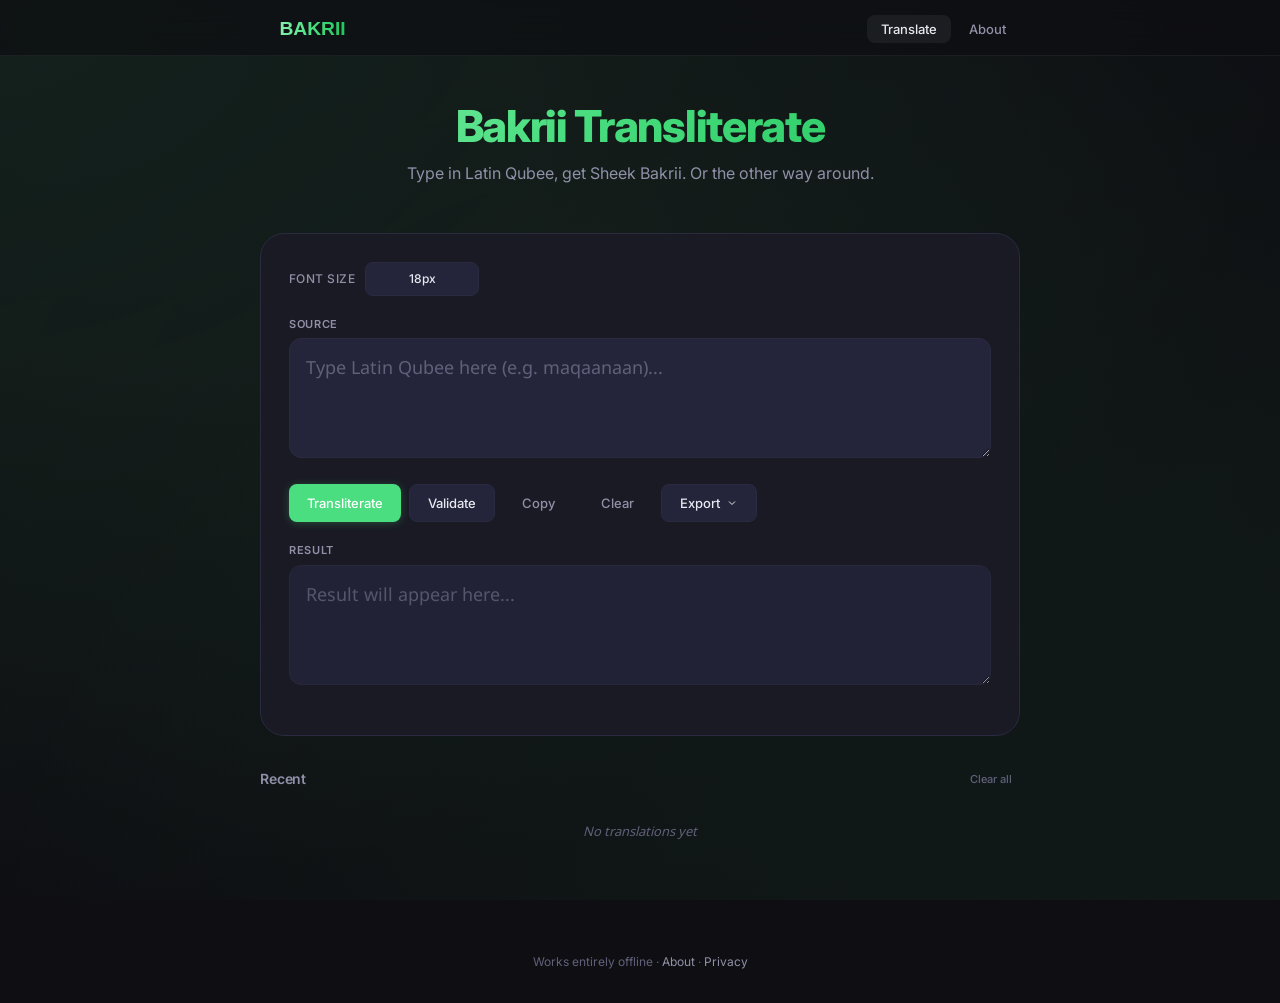
==== commit e7087537: "Remove landing page, replace unicode symbols with SVG icons, auto-run validation on transliterate - " ====
--- a/translator.html
+++ b/translator.html
@@ -493,9 +493,8 @@
 
   <nav class="navbar">
     <div class="navbar-content">
-      <a href="index.html" class="nav-logo"><img src="logo.svg" alt="Bakrii"></a>
+      <a href="translator.html" class="nav-logo"><img src="logo.svg" alt="Bakrii"></a>
       <ul class="nav-links">
-        <li><a href="index.html">Home</a></li>
         <li><a href="translator.html" class="active">Translate</a></li>
         <li><a href="about.html">About</a></li>
       </ul>
@@ -513,9 +512,9 @@
         <div class="font-controls">
           <span class="font-label">Font Size</span>
           <div class="font-size-control">
-            <button class="font-btn" onclick="adjustFontSize(-2)" aria-label="Decrease font size">−</button>
+            <button class="font-btn" onclick="adjustFontSize(-2)" aria-label="Decrease font size"><svg width="14" height="14" viewBox="0 0 24 24" fill="none" stroke="currentColor" stroke-width="2"><line x1="5" y1="12" x2="19" y2="12"/></svg></button>
             <span class="font-value" id="fontValue">18px</span>
-            <button class="font-btn" onclick="adjustFontSize(2)" aria-label="Increase font size">+</button>
+            <button class="font-btn" onclick="adjustFontSize(2)" aria-label="Increase font size"><svg width="14" height="14" viewBox="0 0 24 24" fill="none" stroke="currentColor" stroke-width="2"><line x1="12" y1="5" x2="12" y2="19"/><line x1="5" y1="12" x2="19" y2="12"/></svg></button>
           </div>
         </div>
       </div>
@@ -536,7 +535,7 @@
         <button id="copyBtn">Copy</button>
         <button id="clearBtn">Clear</button>
         <div class="save-dropdown">
-          <button id="saveBtn">Export ▾</button>
+          <button id="saveBtn">Export <svg width="12" height="12" viewBox="0 0 24 24" fill="none" stroke="currentColor" stroke-width="2"><polyline points="6 9 12 15 18 9"/></svg></button>
           <div class="save-menu" id="saveMenu">
             <button data-format="original">Original Size</button>
             <button data-format="instagram">Instagram (1080×1350)</button>
